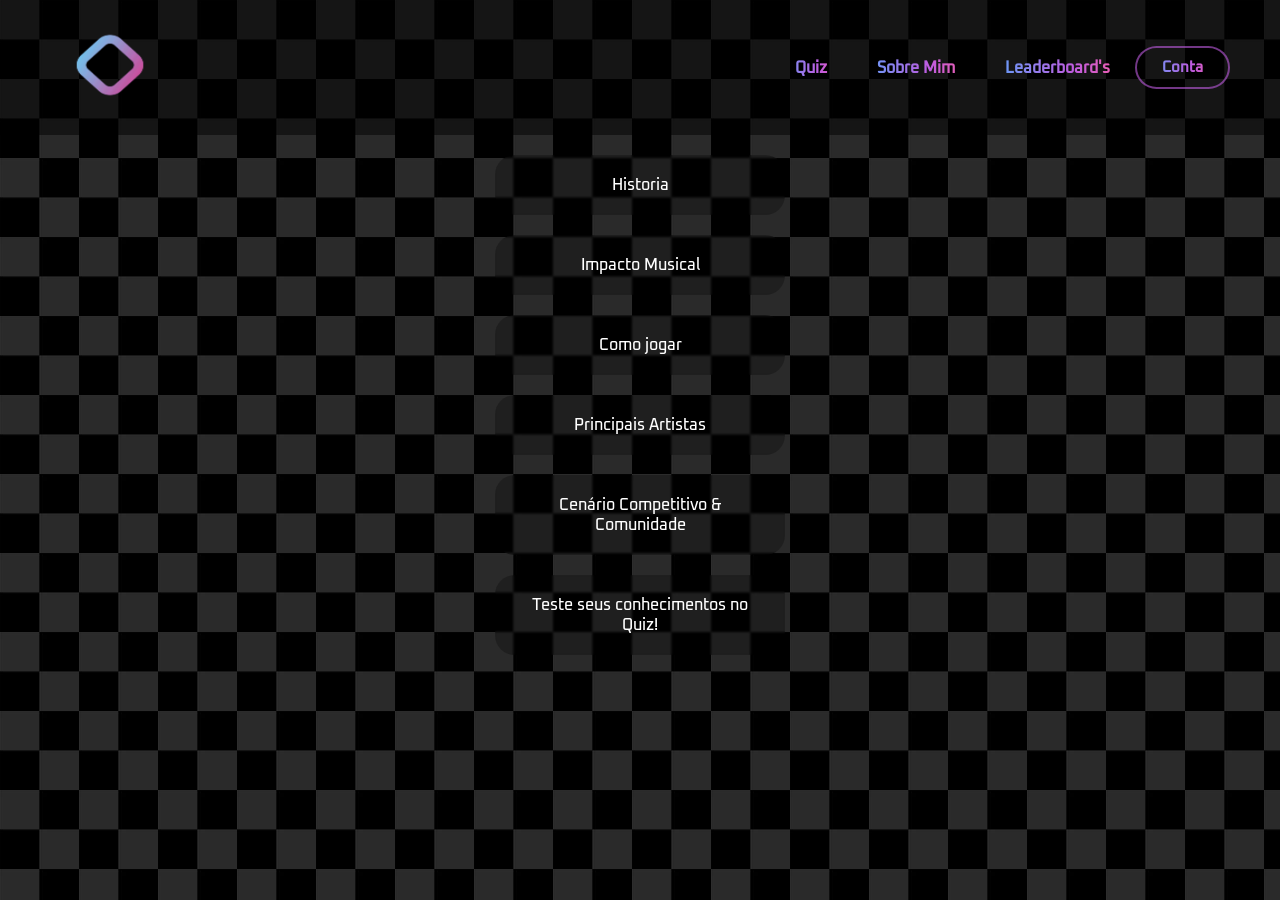
==== public/Index.html @ 98a67154 "Atualizando a página home, fazendo alguns ajustes e adicionando conteudo" ====
<!DOCTYPE html>
<html lang="pt-br">
<head>
    <meta charset="UTF-8">
    <meta name="viewport" content="width=device-width, initial-scale=1.0">
    <title>Home</title>
    <link rel="stylesheet" href="assets/style.css">
</head>
<body class="fundo">
    <!-- Header para facilitar a navegação -->
    <header class="cabecalho">

        <!-- Logo posicionada, oia que coisa linda -->
        <a href="index.html">
             <img src="assets/Imgs/LogoSite.png" alt="Logo sound space" class="logo">
        </a>

        <nav class="menu">
            <a href="Quiz.html" class="destaque-colorido navPadding">Quiz</a>
            <a href="AboutMe.html" class="destaque-colorido navPadding">Sobre Mim</a>
            <a href="LeaderBoard.html" class="destaque-colorido navPadding">Leaderboard's</a>
            <a class="login-button destaque-colorido" href="Conta.html">Conta</a>
        </nav>
    
    </header>

    <br>

    <!-- Titulo da parada, pra ficar lindo -->
     <div class="titulo conteudo">
        <h1 class="destaque-colorido">Jogos rítmicos digitais</h1>
    </div>

    <!-- Div para texto principal -->
    <div class="janela-texto semi-conteudo" style="text-align: center;">
        Historia
        <span class="conteudo">
            <div style="display: flex; text-align: left; text-align: justify;">
                <span style="padding-right: 20px;">
                    <h4 class="destaque-colorido">
                        O Que São Jogos Rítmicos?
                    </h4>
                    <p>
                        O gênero de ação rítmica testa os reflexos musicais do jogador. 
                        O objetivo principal é pressionar botões, tocar instrumentos virtuais ou até mesmo dançar em sincronia exata com a batida da música.
                        Para aumentar a imersão, o gênero inovou ao criar controles especiais em formato de guitarras e baterias, além de tapetes de dança com sensores de pressão. 
                        Hoje, a maioria dos jogos oferece modos multiplayer para competições de pontuação ou bandas cooperativas virtuais. 
                    </p>
                </span>
                 

                <img src="assets/Imgs/doggyGame1.gif" style="width: 200px; height: 168px;">
                
                </div>

            <div style="display: flex; text-align: right; text-align: justify;">

                <img src="assets/Imgs/parappa-the-rappergameplay.gif" style="width: 200px; height: 150px; ">

                <span style="padding-left: 20px;">
                    <h4 class="destaque-colorido">
                        O Início de Tudo (1996 - 1998)
                    </h4>
                    <p>
                        O molde do gênero começou a ganhar vida em 1996 com <b class="destaque-colorido">PaRappa the Rapper</b>. No ano seguinte, a Konami lançou <b class="destaque-colorido">Beatmania</b>, acendendo um mercado emergente no Japão.
                        Foi a divisão musical da empresa, a Bemani, que ditou as regras dos anos seguintes.
                        O maior fenômeno global dessa era foi <b class="destaque-colorido">Dance Dance Revolution</b>(1998), que conquistou os fliperamas do mundo todo e inspirou incontáveis imitações de outras desenvolvedoras.
                    </p>
                </span>

            </div>

            <div style="display: flex; text-align: left; text-align: justify;">

                <span style="padding-right: 20px;">
                    <h4 class="destaque-colorido">
                        O Boom dos Instrumentos (Anos 2000)
                    </h4>
                    <p>
                        Inspirados por jogos japoneses como <b class="destaque-colorido">GuitarFreaks</b>, sucessos ocidentais como <b class="destaque-colorido">Guitar Hero</b> e <b class="destaque-colorido">Rock Band</b> revolucionaram o mercado.
                        Trazendo o rock para os consoles com controles de plástico em formato de instrumentos, eles criaram uma nova fonte de renda para artistas reais. Em 2007, era um dos gêneros mais populares dos videogames.
                        Contudo, em 2009, o excesso de continuações e derivados saturou o mercado, derrubando as vendas pela metade e forçando as franquias a um hiato.   
                    </p>
                </span>

                <img src="assets/Imgs/clone-hero_guittar-hero.gif" style="width: 215px; height: 245px;">

            </div>

            <div style="display: flex; text-align: right;text-align: justify;">

                <img src="assets/Imgs/JustDance_OLX.gif" alt="Description of the GIF" width="250" height="175">   

                <span style="padding-left: 20px;">
                    <h4 class="destaque-colorido">
                        A Nova Geração (2010 - 2015)
                    </h4>
                    <p>
                        Apesar da crise, o mercado encontrou novas formas de expandir.
                        Títulos como <b class="destaque-colorido">Just Dance (Ubisoft)</b> e <b class="destaque-colorido">Dance Central (Harmonix)</b> abandonaram os tapetes físicos e abraçaram os sensores de movimento e câmeras, como o <b class="destaque-colorido">Kinect</b>.
                        Os jogos também adotaram um novo modelo de negócios focado na venda de músicas digitais (DLCs).
                        Com a chegada de uma nova geração de consoles no final de 2015, gigantes como Guitar Hero e Rock Band puderam fazer seu retorno triunfal.
                    </p>
                </span>
            </div>

            <div style="display: flex; text-align: left; text-align: justify;">
                <span style="padding-right: 20px;">
                    <h4 class="destaque-colorido">
                        A Revolução Indie, Mobile e VR (Presente)
                    </h4>
                    <p>
                        Atualmente, os jogos rítmicos não dependem apenas de grandes estúdios.
                        O cenário explodiu nos PCs e celulares graças a títulos independentes e comunidades engajadas que criam seus próprios níveis, como em <b class="destaque-colorido">osu!</b>, <b class="destaque-colorido">Geometry Dash</b> e <b class="destaque-colorido">Friday Night Funkin'</b>.
                        Além disso, a <b class="destaque-colorido">Realidade Virtual (VR)</b> trouxe uma revolução imersiva com <b class="destaque-colorido">Beat Saber</b>, misturando exercício físico intenso, sabres de luz e música eletrônica, provando que o gênero continua mais vivo e inovador do que nunca. 
                    </p>
                </span>

            <img src="assets/Imgs/beatsaber.gif" style="width: 200px; height: 200px;">

            </div>
    </div>

    <br>

    <div class="janela-texto semi-conteudo" style="text-align: center;">
        Impacto Musical
        <span class="conteudo">
            <div style="display: flex; text-align: left; text-align: justify;">
                <span style="padding-right: 20px;">
                    <h4 class="destaque-colorido">
                        Como os Jogos Transformaram a Música
                    </h4>
                    <p>
                        Mais do que testar reflexos, os jogos rítmicos redefiniram a forma como descobrimos e consumimos música. 
                        Eles deixaram de ser apenas uma mídia de entretenimento para se tornarem uma das <b class="destaque-colorido">plataformas de lançamento</b> mais poderosas da indústria fonográfica moderna.
                    </p>
                    </span>

                <img src="assets/Imgs/spingame.gif" style="width: 200px; height: 158px;">
                
                </div>

            <div style="display: flex; text-align: right; text-align: justify;">

                <img src="assets/Imgs/TaikoGame.gif" style="width: 200px; height: 150px; ">

                <span style="padding-left: 20px;">
                    <h4 class="destaque-colorido">
                        O Efeito Catapulta para a Música Eletrônica
                    </h4>
                    <p>
                        Jogos como <b class="destaque-colorido">osu!</b>, <b class="destaque-colorido">Geometry Dash</b> e <b class="destaque-colorido">Beat Saber</b> transformaram produtores independentes em fenômenos globais.
                        A repetição das fases cria uma <b class="destaque-colorido">conexão profunda</b> do jogador com a faixa, alavancando artistas que antes viviam no <b class="destaque-colorido">underground</b>.
                    </p>
                </span>

            </div>

            <div style="display: flex; text-align: left; text-align: justify;">
                <span style="padding-right: 20px;">
                    <h4 class="destaque-colorido">
                        A Ascensão de Novos Gêneros
                    </h4>
                    <p>
                        A busca por níveis mais rápidos e difíceis moldou novos estilos, como o <b class="destaque-colorido">Artcore</b> e o <b class="destaque-colorido">Speedcore</b>. 
                        Hoje, muitos produtores compõem <b class="destaque-colorido">"boss songs"</b> (músicas de chefe) pensando exclusivamente em como elas serão jogadas.    
                    </p>
                    </span>

                <img src="assets/Imgs/MuseDash.gif" style="width: 200px; height: 158px;">
                
                </div>

            <div style="display: flex; text-align: right; text-align: justify;">

                <img src="assets/Imgs/TrueGuittarHero.gif" style="width: 200px; height: 150px; ">

                <span style="padding-left: 20px;">
                    <h4 class="destaque-colorido">
                        O Fenômeno do Rock
                    </h4>
                    <p>
                        Nos anos 2000, franquias como <b class="destaque-colorido">Guitar Hero</b> reviveram o rock clássico.
                        Bandas icônicas, como o <b class="destaque-colorido">Aerosmith</b>, tiveram lucros milionários com os jogos, que apresentaram hinos de décadas passadas a uma geração inteira de jovens.
                    </p>
                </span>

            </div>
        </span>
    </div>

    <br>

    <div class="janela-texto semi-conteudo" style="text-align: center;">
        Como jogar
        <span class="conteudo">
            <div style="display: flex; text-align: left; text-align: justify;">
                <span style="padding-right: 20px;">
                    <h4 class="destaque-colorido">
                        Muitas Formas de Jogar
                    </h4>
                    <p>
                        Os jogos rítmicos eletrônicos não se limitam a apenas um formato, dividindo-se em vários estilos de gameplay. 
                        Existem os <b class="destaque-colorido">VSRGs (Virtual Studio Rhythm Games)</b>, que simulam instrumentos com notas em cascata, como Guitar Hero.
                        O estilo <b class="destaque-colorido">Tapping</b> exige cliques precisos na tela, como em osu!. 
                        Já os <b class="destaque-colorido">Dance & Motion Games</b>, como Just Dance, rastreiam o corpo inteiro. 
                        Por fim, temos a imersão total do <b class="destaque-colorido">VR (Realidade Virtual)</b> com Beat Saber, e a experiência única dos <b class="destaque-colorido">Arcades Specialty</b>, com os botões e painéis complexos de Sound Voltex.
                    </p>
                    </span>

                 

                <img src="assets/Imgs/LogoSite.png" style="width: 200px; height: 158px;">
                
                </div>

            <div style="display: flex; text-align: right; text-align: justify;">

                <img src="assets/Imgs/osu-rhythm-game.gif" style="width: 200px; height: 150px; ">

                <span style="padding-left: 20px;">
                    <h4 class="destaque-colorido">
                        O Básico: Notas e Sincronia
                    </h4>
                    <p>
                        Independentemente do estilo, a mecânica central é quase sempre a mesma: a "leitura" visual.
                        O jogo gera <b class="destaque-colorido">notas (ou alvos)</b> que se movem em direção a uma <b class="destaque-colorido">zona de acerto</b>.
                        O seu objetivo é <b class="destaque-colorido">realizar a ação exigida</b>: seja ela pressionar uma tecla, clicar com o mouse, pisar no tapete ou balançar o controle no momento exato em que a nota cruza essa zona, acompanhando a batida da música.
                    </p>
                </span>

            </div>

            <div style="display: flex; text-align: left; text-align: justify;">

                <span style="padding-right: 20px;">
                    <h4 class="destaque-colorido">
                        Precisão, Combos e Pontuação
                    </h4>
                    <p>
                        Apenas acertar a nota não é o suficiente, a precisão é tudo.
                        O sistema de pontuação avalia a sua <b class="destaque-colorido">exatidão</b>, classificando seus acertos entre "Perfeito", "Bom" ou "Erro" (Miss).
                        Acertar <b class="destaque-colorido">notas consecutivas</b> sem errar constrói o seu Combo, que funciona como um <b class="destaque-colorido">multiplicador de pontos</b>.
                        Em muitos jogos, cometer muitos erros seguidos zera sua barra de vida e resulta em <b class="destaque-colorido">Game Over</b> antes da música acabar.
                    </p>
                </span>

                <img src="assets/Imgs/osumania.gif" style="width: 215px; height: 245px;">

            </div>

            <div style="display: flex; text-align: right;text-align: justify;">

                <img src="assets/Imgs/geometry-dash-dead-locked.gif" alt="Description of the GIF" width="250" height="175">

                <span style="padding-left: 20px;">
                    <h4 class="destaque-colorido">
                        Prática e Memória Muscular
                    </h4>
                    <p>
                        Para dominar um jogo rítmico, a chave é a <b class="destaque-colorido">memória muscular</b> e o <b class="destaque-colorido">reconhecimento de padrões</b>.
                        Nas dificuldades mais altas, a tela enche de notas em <b class="destaque-colorido">velocidades altíssimas</b>, exigindo reflexos que vão além do pensamento consciente.
                        A melhor forma de melhorar é começar devagar, entender o BPM (batidas por minuto) das faixas e <b class="destaque-colorido">praticar repetidamente</b>.
                        A comunidade também tem um papel vital, criando mapas customizados (beatmaps) para treinar <b class="destaque-colorido">habilidades específicas</b> e até mesmo criando mapas muito mais dificeis dos que os o <b class="destaque-colorido">mapset</b> padrão do jogo.
                    </p>
                </span>
            </div>
        </span>
    </div>

    <br>

    <div class="janela-texto semi-conteudo" style="text-align: center;">
        Principais Artistas
        <span class="conteudo">
            <div style="display: flex; text-align: left; text-align: justify;">
                <span style="padding-right: 20px;">
                    <h4 class="destaque-colorido">
                        Camellia
                    </h4>
                    <p>
                        <b class="destaque-colorido">Camellia</b> é indiscutivelmente o "maior pesadelo" dos jogadores de jogos rítmicos.
                        Ele é conhecido por composições absurdamente complexas, de <b class="destaque-colorido">altíssimo BPM</b>, que misturam múltiplos gêneros eletrônicos na mesma faixa.
                        Suas músicas se tornaram os maiores e mais famosos desafios de <b class="destaque-colorido">precisão mecânica</b> em jogos como <b class="destaque-colorido">osu!</b>, <b class="destaque-colorido">Beat Saber</b> entre outros.
                        A busca dos jogadores por superar suas faixas (como <b class="destaque-colorido">"Ghost"</b> e <b class="destaque-colorido">"Exit This Earth's Atomosphere"</b>) o catapultou para o reconhecimento global.
                    </p>
                </span>

                 

                <img src="assets/Imgs/Camellia.png" style="width: 200px; height: 200px;">
                
                </div>

            <div style="display: flex; text-align: right; text-align: justify;">

                <img src="assets/Imgs/XI.jpg" style="width: 200px; height: 200px; ">

                 

                <span style="padding-left: 20px;">
                    <h4 class="destaque-colorido">
                        XI
                    </h4>
                    <p>
                        Original da cena de <b class="destaque-colorido">BMS (Be-Music Source)</b>, <b class="destaque-colorido">xi</b> é o produtor por trás de <b class="destaque-colorido">"FREEDOM DiVE↓"</b>, que é historicamente uma das músicas mais icônicas e temidas de toda a comunidade rítmica.
                        Sua assinatura musical envolve a mistura de <b class="destaque-colorido">arranjos de piano</b> super rápidos (estilo erudito) com batidas pesadas de <b class="destaque-colorido">happy hardcore</b>.
                    </p>
                </span>

            </div>

            <div style="display: flex; text-align: left; text-align: justify;">

                <span style="padding-right: 20px;">
                    <h4 class="destaque-colorido">
                        Waterflame
                    </h4>
                    <p>     
                        Embora <b class="destaque-colorido">Geometry Dash</b> atue como um jogo de plataforma baseada em ritmo, ele possui uma das comunidades musicais mais densas do mundo.
                        <b class="destaque-colorido">Waterflame</b> já tinha uma carreira na era de ouro dos <b class="destaque-colorido">jogos em Flash</b> (como Castle Crashers), mas a inclusão oficial de suas faixas eletrônicas baseadas em <b class="destaque-colorido">chiptune</b> (como "Time Machine" e "Electroman Adventures") o apresentou a dezenas de milhões da nova geração de jogadores.
                    </p>
                </span>
                 

                <img src="assets/Imgs/Waterflame.png" style="width: 200px; height: 200px;">

            </div>

            <div style="display: flex; text-align: right;text-align: justify;">

                <img src="assets/Imgs/t+pazolite.jpg" alt="Description of the GIF" width="200" height="200">

                 

                <span style="padding-left: 20px;">
                    <h4 class="destaque-colorido">
                        t+pazolite
                    </h4>
                    <p>
                        Um dos nomes mais influentes do <b class="destaque-colorido">speedcore</b> e <b class="destaque-colorido">J-core</b> na cena de fliperamas japoneses.
                        As músicas de <b class="destaque-colorido">t+pazolite</b> são famosas por serem caóticas, repletas de <b class="destaque-colorido">samples de vozes</b> e com ritmos propositalmente frenéticos para confundir o jogador.
                    </p>
                </span>
            </div>
        </span>
    </div>

    <br>

    <div class="janela-texto semi-conteudo" style="text-align: center;">
        Cenário Competitivo & Comunidade
        <span class="conteudo">
            <div style="display: flex; text-align: left; text-align: justify;">
                <span style="padding-right: 20px;">
                    <h4 class="destaque-colorido">
                        Como os Jogos Transformaram a Música
                    </h4>
                    <p>
                        A força dos jogos rítmicos vem dos próprios jogadores: uma <b class="destaque-colorido">comunidade apaixonada</b> que cria o conteúdo, organiza os eventos e compete no mais alto nível.     
                    </p>
                    </span>

                <img src="assets/Imgs/YakusaTheIntruder.gif" style="width: 200px; height: 158px;">
                
                </div>

            <div style="display: flex; text-align: right; text-align: justify;">

                <img src="assets/Imgs/Dageskstan.gif" style="width: 200px; height: 150px; ">

                <span style="padding-left: 20px;">
                    <h4 class="destaque-colorido">
                        A Alma do Gênero
                    </h4>
                    <p>
                        A longevidade de vários títulos depende diretamente do <b class="destaque-colorido">conteúdo gerado pelos usuários</b>. 
                        Os <b class="destaque-colorido">"Mappers"</b> são jogadores que sincronizam notas e músicas para criar níveis customizados (<b class="destaque-colorido">beatmaps</b>). 
                        Sem esse trabalho voluntário, a <b class="destaque-colorido">cena independente</b> não existiria.
                    </p>
                </span>

            </div>

            <div style="display: flex; text-align: left; text-align: justify;">
                <span style="padding-right: 20px;">
                    <h4 class="destaque-colorido">
                        E-Sports Globais
                    </h4>
                    <p>
                        O cenário competitivo é um teste extremo de <b class="destaque-colorido">memória muscular</b> e reflexos. 
                        Campeonatos como a <b class="destaque-colorido">osu! World Cup (OWC)</b> funcionam como uma Copa do Mundo, reunindo os melhores jogadores do planeta em transmissões com dezenas de milhares de espectadores.
                    </p>
                    </span>

                <img src="assets/Imgs/DancaGatinhoDanca.gif" style="width: 200px; height: 158px;">
                
                </div>

            <div style="display: flex; text-align: right; text-align: justify;">

                <img src="assets/Imgs/wacca-rhythm-game.gif" style="width: 200px; height: 150px; ">

                <span style="padding-left: 20px;">
                    <h4 class="destaque-colorido">
                        A Cultura Arcade
                    </h4>
                    <p>
                        Enquanto o ocidente joga em PCs e consoles, o Japão manteve a <b class="destaque-colorido">cultura dos fliperamas</b> viva.
                        <b class="destaque-colorido">Cabines imersivas</b> e conectadas em rede, como o <b class="destaque-colorido">Sound Voltex</b>, sustentam campeonatos oficiais gigantescos, como o <b class="destaque-colorido">KAC (Konami Arcade Championship)</b>.
                    </p>
                </span>

            </div>
        </span>
    </div>

    <br>

    <a href="Quiz.html" style="text-decoration: none;">
        <div class="janela-texto semi-conteudo" style="text-align: center;">
            Teste seus conhecimentos no Quiz!
            <span class="conteudo">
                Prove que você aprendeu sobre jogos ritimicos!
            </span>
        </div>
    </a>
</body>
</html>

<script>
</script>
---- public/assets/style.css ----
@font-face {
    font-family: Oxanium;
    src: url(fonts/Oxanium/static/Oxanium-Medium.ttf);
}
/*resets basicos para o site ficar sem as bordinhas ali nos cantos*/
body {
    margin: 0;
    padding: 0;
    box-sizing: border-box;
}

h4 {
    text-align: center;
    width: 100%;        
    display: block;     
}

.fundo {
    background-image: url("Imgs/FundoSite.png");
    font-family: Oxanium;
}

.fundo2 {
    background-image: url("Imgs/Background\ Image.gif");
    font-family: Oxanium;
}

.cabecalho {
    display: flex;
    align-items: center;
    justify-content: space-between; 
    padding: 15px 40px;
    background-color: rgba(0, 0, 0, 0.5); 
}

.logo {
    height: 100px;
    width: 140px;
}

.semi-conteudo {
    padding: 20px;
    color: white;
}

/*classe para centralizar os titulos e dar o efeito de corzinha*/
.titulo {
    text-align: center;
}

.menu {
    display: flex;
    padding: 10px;
    align-items: center;
}

.navPadding {
    padding: 0 25px;
}

.navPadding:hover {
    transition: all 0.5s ease-out;
}

.destaque-colorido {
    /* criando um degrade "de fundo" */
    background-image: linear-gradient(90deg, #4facfe 0%, #bf5ce0 60%, #ff5e98 100%);
    
    /*recortando o fundo, deixando apenas o texto desse retangulo desenhado pelo background image*/
    -webkit-background-clip: text;
    background-clip: text;

    /* Deixando o texto transparente para que fique apenas o coloridinho */
    color: transparent;

    /*deixando a fonte mais grossa para ser mais visivel*/
    font-weight: 1000; 
    
    /*removendo qualquer decoração como por exemplo o azul de um hiperlink*/
    text-decoration: none;

    /*fazendo o fundo ter a mesma largura do texto ali*/
    display: inline-block;
}

.janela-texto {
    display: flex;
    flex-direction: column;
    align-content: center;
    margin: 0 auto;
    background-color: rgba(0, 0, 0, 0.25);

    /*blur para deixar com efeito de "opaco" (Chiquérrimo btw) aqui é quase invisivel devido a ser 1px*/
    backdrop-filter: blur(1px);
    border-radius: 20px;
    min-height: 15px;
    width: 250px;
    overflow: hidden;

    max-width: 50%; 

    transition: all 0.5s ease-out;

}

/*adicionado um efeito quando houver o efeito de "hover" do cursor*/
.janela-texto:hover {

    /* corzinha mais clara para ficar bala*/
    background-color: rgba(255, 255, 255, 0.2);

    /* deixando o blur mais forte para que seja mais visivel o "borrão"*/
    backdrop-filter: blur(5px);
    height: fit-content;
    width: fit-content; 
    font-size: large;
}

.conteudo {
    display: flex;
    justify-content: space-between;
    flex-direction: column;
    max-height: 0;
    opacity: 0;         /* deixando invisivel para esconder o texto */
    overflow: hidden;   /* Escondendo o que sobrar*/
    transition: all 0.5s ease 0.3s; 
    gap: 20px;
}

.conteudo img {
    align-self: center;
}

.janela-texto:hover .conteudo{
    opacity: 1;
    margin-top: 15px;
    max-height: fit-content;
}

.login-button {
    text-decoration: none;
    display: flex;
    align-items: center;
    justify-content: center;

    background-color: rgba(255, 255, 255, 0.1);
    border: 2px solid rgba(191, 92, 224, 0.6);
    border-radius: 25px;
    padding: 10px 25px;
    
    font-size: 15px;
    font-weight: bold;
    /* propriedade a ser alterada | duração até alterar | sentido da alteração EX: indo ou voltando | atraso */
    transition: all 0.3s ease; 
}

.login-button:hover {
    background-color: rgba(191, 92, 224, 0.8);
    border-color: rgba(79, 172, 254, 0.8);
    box-shadow: 0 0 15px rgba(79, 172, 254, 0.3);
    transform: scale(1.05); /* multiplicando o tamanho do item com a classe em +5% */
}

.login-button:active {
    transform: scale(1.05);
}
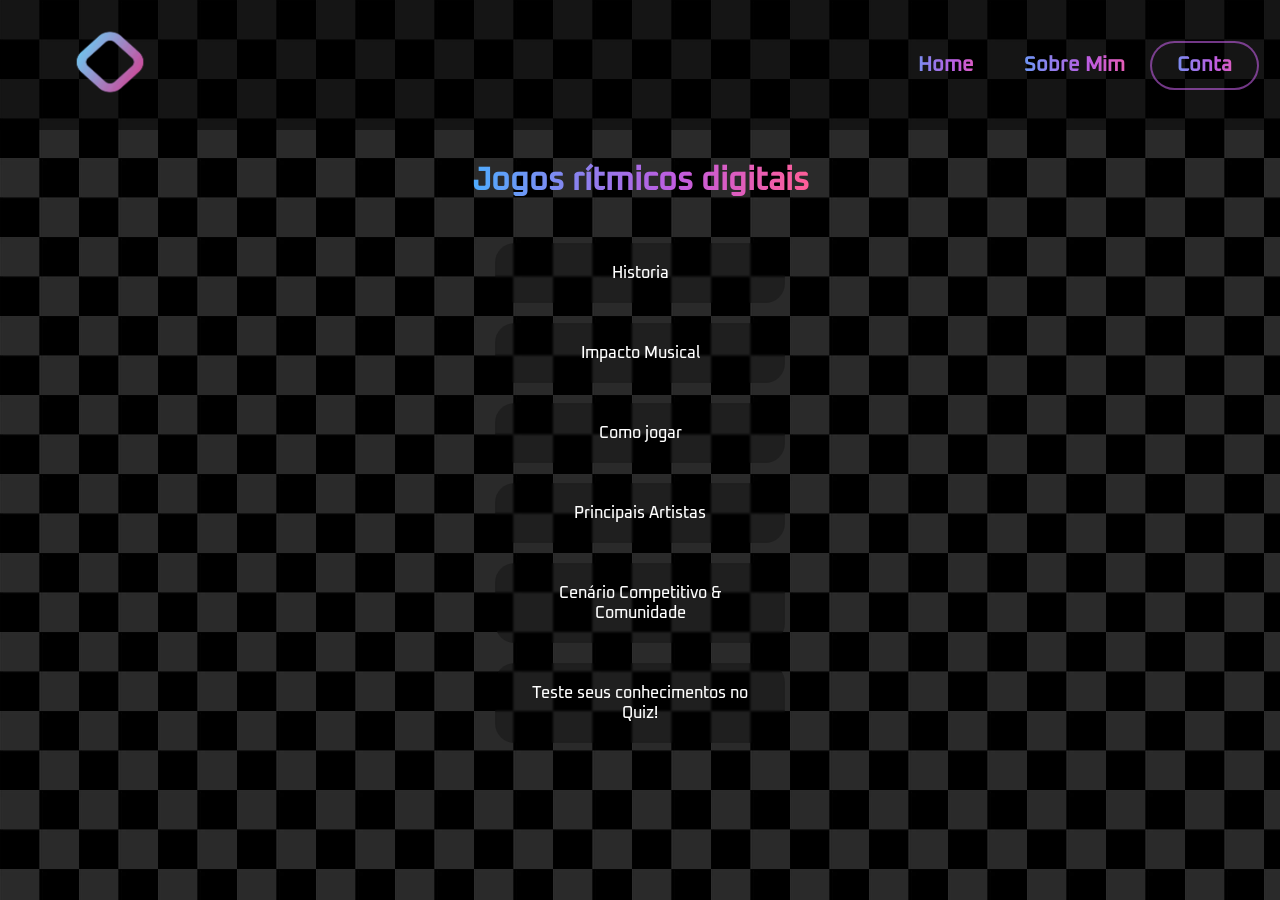
==== commit 1e1489e1: "Atualizando o quiz e preparando para pesado nas dashboards" ====
--- a/public/Index.html
+++ b/public/Index.html
@@ -1,37 +1,35 @@
 <!DOCTYPE html>
 <html lang="pt-br">
+
 <head>
     <meta charset="UTF-8">
     <meta name="viewport" content="width=device-width, initial-scale=1.0">
     <title>Home</title>
     <link rel="stylesheet" href="assets/style.css">
 </head>
+
 <body class="fundo">
-    <!-- Header para facilitar a navegação -->
     <header class="cabecalho">
-
-        <!-- Logo posicionada, oia que coisa linda -->
         <a href="index.html">
-             <img src="assets/Imgs/LogoSite.png" alt="Logo sound space" class="logo">
+            <img src="assets/Imgs/LogoSite.png" alt="Logo sound space" class="logo">
         </a>
 
         <nav class="menu">
-            <a href="Quiz.html" class="destaque-colorido navPadding">Quiz</a>
+            <a href="index.html" class="destaque-colorido navPadding">Home</a>
             <a href="AboutMe.html" class="destaque-colorido navPadding">Sobre Mim</a>
-            <a href="LeaderBoard.html" class="destaque-colorido navPadding">Leaderboard's</a>
             <a class="login-button destaque-colorido" href="Conta.html">Conta</a>
         </nav>
-    
+
     </header>
 
     <br>
-
-    <!-- Titulo da parada, pra ficar lindo -->
-     <div class="titulo conteudo">
+    <div style="height: 100px;">
+
+    </div>
+
+    <div class="titulo semi-conteudo">
         <h1 class="destaque-colorido">Jogos rítmicos digitais</h1>
     </div>
-
-    <!-- Div para texto principal -->
     <div class="janela-texto semi-conteudo" style="text-align: center;">
         Historia
         <span class="conteudo">
@@ -41,17 +39,20 @@
                         O Que São Jogos Rítmicos?
                     </h4>
                     <p>
-                        O gênero de ação rítmica testa os reflexos musicais do jogador. 
-                        O objetivo principal é pressionar botões, tocar instrumentos virtuais ou até mesmo dançar em sincronia exata com a batida da música.
-                        Para aumentar a imersão, o gênero inovou ao criar controles especiais em formato de guitarras e baterias, além de tapetes de dança com sensores de pressão. 
-                        Hoje, a maioria dos jogos oferece modos multiplayer para competições de pontuação ou bandas cooperativas virtuais. 
-                    </p>
-                </span>
-                 
+                        O gênero de ação rítmica testa os reflexos musicais do jogador.
+                        O objetivo principal é pressionar botões, tocar instrumentos virtuais ou até mesmo dançar em
+                        sincronia exata com a batida da música.
+                        Para aumentar a imersão, o gênero inovou ao criar controles especiais em formato de guitarras e
+                        baterias, além de tapetes de dança com sensores de pressão.
+                        Hoje, a maioria dos jogos oferece modos multiplayer para competições de pontuação ou bandas
+                        cooperativas virtuais.
+                    </p>
+                </span>
+
 
                 <img src="assets/Imgs/doggyGame1.gif" style="width: 200px; height: 168px;">
-                
-                </div>
+
+            </div>
 
             <div style="display: flex; text-align: right; text-align: justify;">
 
@@ -62,9 +63,13 @@
                         O Início de Tudo (1996 - 1998)
                     </h4>
                     <p>
-                        O molde do gênero começou a ganhar vida em 1996 com <b class="destaque-colorido">PaRappa the Rapper</b>. No ano seguinte, a Konami lançou <b class="destaque-colorido">Beatmania</b>, acendendo um mercado emergente no Japão.
+                        O molde do gênero começou a ganhar vida em 1996 com <b class="destaque-colorido">PaRappa the
+                            Rapper</b>. No ano seguinte, a Konami lançou <b class="destaque-colorido">Beatmania</b>,
+                        acendendo um mercado emergente no Japão.
                         Foi a divisão musical da empresa, a Bemani, que ditou as regras dos anos seguintes.
-                        O maior fenômeno global dessa era foi <b class="destaque-colorido">Dance Dance Revolution</b>(1998), que conquistou os fliperamas do mundo todo e inspirou incontáveis imitações de outras desenvolvedoras.
+                        O maior fenômeno global dessa era foi <b class="destaque-colorido">Dance Dance
+                            Revolution</b>(1998), que conquistou os fliperamas do mundo todo e inspirou incontáveis
+                        imitações de outras desenvolvedoras.
                     </p>
                 </span>
 
@@ -77,9 +82,14 @@
                         O Boom dos Instrumentos (Anos 2000)
                     </h4>
                     <p>
-                        Inspirados por jogos japoneses como <b class="destaque-colorido">GuitarFreaks</b>, sucessos ocidentais como <b class="destaque-colorido">Guitar Hero</b> e <b class="destaque-colorido">Rock Band</b> revolucionaram o mercado.
-                        Trazendo o rock para os consoles com controles de plástico em formato de instrumentos, eles criaram uma nova fonte de renda para artistas reais. Em 2007, era um dos gêneros mais populares dos videogames.
-                        Contudo, em 2009, o excesso de continuações e derivados saturou o mercado, derrubando as vendas pela metade e forçando as franquias a um hiato.   
+                        Inspirados por jogos japoneses como <b class="destaque-colorido">GuitarFreaks</b>, sucessos
+                        ocidentais como <b class="destaque-colorido">Guitar Hero</b> e <b class="destaque-colorido">Rock
+                            Band</b> revolucionaram o mercado.
+                        Trazendo o rock para os consoles com controles de plástico em formato de instrumentos, eles
+                        criaram uma nova fonte de renda para artistas reais. Em 2007, era um dos gêneros mais populares
+                        dos videogames.
+                        Contudo, em 2009, o excesso de continuações e derivados saturou o mercado, derrubando as vendas
+                        pela metade e forçando as franquias a um hiato.
                     </p>
                 </span>
 
@@ -89,7 +99,7 @@
 
             <div style="display: flex; text-align: right;text-align: justify;">
 
-                <img src="assets/Imgs/JustDance_OLX.gif" alt="Description of the GIF" width="250" height="175">   
+                <img src="assets/Imgs/JustDance_OLX.gif" width="250" height="175">
 
                 <span style="padding-left: 20px;">
                     <h4 class="destaque-colorido">
@@ -97,9 +107,12 @@
                     </h4>
                     <p>
                         Apesar da crise, o mercado encontrou novas formas de expandir.
-                        Títulos como <b class="destaque-colorido">Just Dance (Ubisoft)</b> e <b class="destaque-colorido">Dance Central (Harmonix)</b> abandonaram os tapetes físicos e abraçaram os sensores de movimento e câmeras, como o <b class="destaque-colorido">Kinect</b>.
+                        Títulos como <b class="destaque-colorido">Just Dance (Ubisoft)</b> e <b
+                            class="destaque-colorido">Dance Central (Harmonix)</b> abandonaram os tapetes físicos e
+                        abraçaram os sensores de movimento e câmeras, como o <b class="destaque-colorido">Kinect</b>.
                         Os jogos também adotaram um novo modelo de negócios focado na venda de músicas digitais (DLCs).
-                        Com a chegada de uma nova geração de consoles no final de 2015, gigantes como Guitar Hero e Rock Band puderam fazer seu retorno triunfal.
+                        Com a chegada de uma nova geração de consoles no final de 2015, gigantes como Guitar Hero e Rock
+                        Band puderam fazer seu retorno triunfal.
                     </p>
                 </span>
             </div>
@@ -111,12 +124,18 @@
                     </h4>
                     <p>
                         Atualmente, os jogos rítmicos não dependem apenas de grandes estúdios.
-                        O cenário explodiu nos PCs e celulares graças a títulos independentes e comunidades engajadas que criam seus próprios níveis, como em <b class="destaque-colorido">osu!</b>, <b class="destaque-colorido">Geometry Dash</b> e <b class="destaque-colorido">Friday Night Funkin'</b>.
-                        Além disso, a <b class="destaque-colorido">Realidade Virtual (VR)</b> trouxe uma revolução imersiva com <b class="destaque-colorido">Beat Saber</b>, misturando exercício físico intenso, sabres de luz e música eletrônica, provando que o gênero continua mais vivo e inovador do que nunca. 
-                    </p>
-                </span>
-
-            <img src="assets/Imgs/beatsaber.gif" style="width: 200px; height: 200px;">
+                        O cenário explodiu nos PCs e celulares graças a títulos independentes e comunidades engajadas
+                        que criam seus próprios níveis, como em <b class="destaque-colorido">osu!</b>, <b
+                            class="destaque-colorido">Geometry Dash</b> e <b class="destaque-colorido">Friday Night
+                            Funkin'</b>.
+                        Além disso, a <b class="destaque-colorido">Realidade Virtual (VR)</b> trouxe uma revolução
+                        imersiva com <b class="destaque-colorido">Beat Saber</b>, misturando exercício físico intenso,
+                        sabres de luz e música eletrônica, provando que o gênero continua mais vivo e inovador do que
+                        nunca.
+                    </p>
+                </span>
+
+                <img src="assets/Imgs/beatsaber.gif" style="width: 200px; height: 200px;">
 
             </div>
     </div>
@@ -132,14 +151,17 @@
                         Como os Jogos Transformaram a Música
                     </h4>
                     <p>
-                        Mais do que testar reflexos, os jogos rítmicos redefiniram a forma como descobrimos e consumimos música. 
-                        Eles deixaram de ser apenas uma mídia de entretenimento para se tornarem uma das <b class="destaque-colorido">plataformas de lançamento</b> mais poderosas da indústria fonográfica moderna.
-                    </p>
-                    </span>
+                        Mais do que testar reflexos, os jogos rítmicos redefiniram a forma como descobrimos e consumimos
+                        música.
+                        Eles deixaram de ser apenas uma mídia de entretenimento para se tornarem uma das <b
+                            class="destaque-colorido">plataformas de lançamento</b> mais poderosas da indústria
+                        fonográfica moderna.
+                    </p>
+                </span>
 
                 <img src="assets/Imgs/spingame.gif" style="width: 200px; height: 158px;">
-                
-                </div>
+
+            </div>
 
             <div style="display: flex; text-align: right; text-align: justify;">
 
@@ -150,8 +172,11 @@
                         O Efeito Catapulta para a Música Eletrônica
                     </h4>
                     <p>
-                        Jogos como <b class="destaque-colorido">osu!</b>, <b class="destaque-colorido">Geometry Dash</b> e <b class="destaque-colorido">Beat Saber</b> transformaram produtores independentes em fenômenos globais.
-                        A repetição das fases cria uma <b class="destaque-colorido">conexão profunda</b> do jogador com a faixa, alavancando artistas que antes viviam no <b class="destaque-colorido">underground</b>.
+                        Jogos como <b class="destaque-colorido">osu!</b>, <b class="destaque-colorido">Geometry Dash</b>
+                        e <b class="destaque-colorido">Beat Saber</b> transformaram produtores independentes em
+                        fenômenos globais.
+                        A repetição das fases cria uma <b class="destaque-colorido">conexão profunda</b> do jogador com
+                        a faixa, alavancando artistas que antes viviam no <b class="destaque-colorido">underground</b>.
                     </p>
                 </span>
 
@@ -163,14 +188,16 @@
                         A Ascensão de Novos Gêneros
                     </h4>
                     <p>
-                        A busca por níveis mais rápidos e difíceis moldou novos estilos, como o <b class="destaque-colorido">Artcore</b> e o <b class="destaque-colorido">Speedcore</b>. 
-                        Hoje, muitos produtores compõem <b class="destaque-colorido">"boss songs"</b> (músicas de chefe) pensando exclusivamente em como elas serão jogadas.    
-                    </p>
-                    </span>
+                        A busca por níveis mais rápidos e difíceis moldou novos estilos, como o <b
+                            class="destaque-colorido">Artcore</b> e o <b class="destaque-colorido">Speedcore</b>.
+                        Hoje, muitos produtores compõem <b class="destaque-colorido">"boss songs"</b> (músicas de chefe)
+                        pensando exclusivamente em como elas serão jogadas.
+                    </p>
+                </span>
 
                 <img src="assets/Imgs/MuseDash.gif" style="width: 200px; height: 158px;">
-                
-                </div>
+
+            </div>
 
             <div style="display: flex; text-align: right; text-align: justify;">
 
@@ -181,8 +208,10 @@
                         O Fenômeno do Rock
                     </h4>
                     <p>
-                        Nos anos 2000, franquias como <b class="destaque-colorido">Guitar Hero</b> reviveram o rock clássico.
-                        Bandas icônicas, como o <b class="destaque-colorido">Aerosmith</b>, tiveram lucros milionários com os jogos, que apresentaram hinos de décadas passadas a uma geração inteira de jovens.
+                        Nos anos 2000, franquias como <b class="destaque-colorido">Guitar Hero</b> reviveram o rock
+                        clássico.
+                        Bandas icônicas, como o <b class="destaque-colorido">Aerosmith</b>, tiveram lucros milionários
+                        com os jogos, que apresentaram hinos de décadas passadas a uma geração inteira de jovens.
                     </p>
                 </span>
 
@@ -201,19 +230,24 @@
                         Muitas Formas de Jogar
                     </h4>
                     <p>
-                        Os jogos rítmicos eletrônicos não se limitam a apenas um formato, dividindo-se em vários estilos de gameplay. 
-                        Existem os <b class="destaque-colorido">VSRGs (Virtual Studio Rhythm Games)</b>, que simulam instrumentos com notas em cascata, como Guitar Hero.
-                        O estilo <b class="destaque-colorido">Tapping</b> exige cliques precisos na tela, como em osu!. 
-                        Já os <b class="destaque-colorido">Dance & Motion Games</b>, como Just Dance, rastreiam o corpo inteiro. 
-                        Por fim, temos a imersão total do <b class="destaque-colorido">VR (Realidade Virtual)</b> com Beat Saber, e a experiência única dos <b class="destaque-colorido">Arcades Specialty</b>, com os botões e painéis complexos de Sound Voltex.
-                    </p>
-                    </span>
-
-                 
+                        Os jogos rítmicos eletrônicos não se limitam a apenas um formato, dividindo-se em vários estilos
+                        de gameplay.
+                        Existem os <b class="destaque-colorido">VSRGs (Virtual Studio Rhythm Games)</b>, que simulam
+                        instrumentos com notas em cascata, como Guitar Hero.
+                        O estilo <b class="destaque-colorido">Tapping</b> exige cliques precisos na tela, como em osu!.
+                        Já os <b class="destaque-colorido">Dance & Motion Games</b>, como Just Dance, rastreiam o corpo
+                        inteiro.
+                        Por fim, temos a imersão total do <b class="destaque-colorido">VR (Realidade Virtual)</b> com
+                        Beat Saber, e a experiência única dos <b class="destaque-colorido">Arcades Specialty</b>, com os
+                        botões e painéis complexos de Sound Voltex.
+                    </p>
+                </span>
+
+
 
                 <img src="assets/Imgs/LogoSite.png" style="width: 200px; height: 158px;">
-                
-                </div>
+
+            </div>
 
             <div style="display: flex; text-align: right; text-align: justify;">
 
@@ -225,8 +259,11 @@
                     </h4>
                     <p>
                         Independentemente do estilo, a mecânica central é quase sempre a mesma: a "leitura" visual.
-                        O jogo gera <b class="destaque-colorido">notas (ou alvos)</b> que se movem em direção a uma <b class="destaque-colorido">zona de acerto</b>.
-                        O seu objetivo é <b class="destaque-colorido">realizar a ação exigida</b>: seja ela pressionar uma tecla, clicar com o mouse, pisar no tapete ou balançar o controle no momento exato em que a nota cruza essa zona, acompanhando a batida da música.
+                        O jogo gera <b class="destaque-colorido">notas (ou alvos)</b> que se movem em direção a uma <b
+                            class="destaque-colorido">zona de acerto</b>.
+                        O seu objetivo é <b class="destaque-colorido">realizar a ação exigida</b>: seja ela pressionar
+                        uma tecla, clicar com o mouse, pisar no tapete ou balançar o controle no momento exato em que a
+                        nota cruza essa zona, acompanhando a batida da música.
                     </p>
                 </span>
 
@@ -240,9 +277,12 @@
                     </h4>
                     <p>
                         Apenas acertar a nota não é o suficiente, a precisão é tudo.
-                        O sistema de pontuação avalia a sua <b class="destaque-colorido">exatidão</b>, classificando seus acertos entre "Perfeito", "Bom" ou "Erro" (Miss).
-                        Acertar <b class="destaque-colorido">notas consecutivas</b> sem errar constrói o seu Combo, que funciona como um <b class="destaque-colorido">multiplicador de pontos</b>.
-                        Em muitos jogos, cometer muitos erros seguidos zera sua barra de vida e resulta em <b class="destaque-colorido">Game Over</b> antes da música acabar.
+                        O sistema de pontuação avalia a sua <b class="destaque-colorido">exatidão</b>, classificando
+                        seus acertos entre "Perfeito", "Bom" ou "Erro" (Miss).
+                        Acertar <b class="destaque-colorido">notas consecutivas</b> sem errar constrói o seu Combo, que
+                        funciona como um <b class="destaque-colorido">multiplicador de pontos</b>.
+                        Em muitos jogos, cometer muitos erros seguidos zera sua barra de vida e resulta em <b
+                            class="destaque-colorido">Game Over</b> antes da música acabar.
                     </p>
                 </span>
 
@@ -252,17 +292,22 @@
 
             <div style="display: flex; text-align: right;text-align: justify;">
 
-                <img src="assets/Imgs/geometry-dash-dead-locked.gif" alt="Description of the GIF" width="250" height="175">
+                <img src="assets/Imgs/geometry-dash-dead-locked.gif" width="250" height="175">
 
                 <span style="padding-left: 20px;">
                     <h4 class="destaque-colorido">
                         Prática e Memória Muscular
                     </h4>
                     <p>
-                        Para dominar um jogo rítmico, a chave é a <b class="destaque-colorido">memória muscular</b> e o <b class="destaque-colorido">reconhecimento de padrões</b>.
-                        Nas dificuldades mais altas, a tela enche de notas em <b class="destaque-colorido">velocidades altíssimas</b>, exigindo reflexos que vão além do pensamento consciente.
-                        A melhor forma de melhorar é começar devagar, entender o BPM (batidas por minuto) das faixas e <b class="destaque-colorido">praticar repetidamente</b>.
-                        A comunidade também tem um papel vital, criando mapas customizados (beatmaps) para treinar <b class="destaque-colorido">habilidades específicas</b> e até mesmo criando mapas muito mais dificeis dos que os o <b class="destaque-colorido">mapset</b> padrão do jogo.
+                        Para dominar um jogo rítmico, a chave é a <b class="destaque-colorido">memória muscular</b> e o
+                        <b class="destaque-colorido">reconhecimento de padrões</b>.
+                        Nas dificuldades mais altas, a tela enche de notas em <b class="destaque-colorido">velocidades
+                            altíssimas</b>, exigindo reflexos que vão além do pensamento consciente.
+                        A melhor forma de melhorar é começar devagar, entender o BPM (batidas por minuto) das faixas e
+                        <b class="destaque-colorido">praticar repetidamente</b>.
+                        A comunidade também tem um papel vital, criando mapas customizados (beatmaps) para treinar <b
+                            class="destaque-colorido">habilidades específicas</b> e até mesmo criando mapas muito mais
+                        dificeis dos que os o <b class="destaque-colorido">mapset</b> padrão do jogo.
                     </p>
                 </span>
             </div>
@@ -280,32 +325,45 @@
                         Camellia
                     </h4>
                     <p>
-                        <b class="destaque-colorido">Camellia</b> é indiscutivelmente o "maior pesadelo" dos jogadores de jogos rítmicos.
-                        Ele é conhecido por composições absurdamente complexas, de <b class="destaque-colorido">altíssimo BPM</b>, que misturam múltiplos gêneros eletrônicos na mesma faixa.
-                        Suas músicas se tornaram os maiores e mais famosos desafios de <b class="destaque-colorido">precisão mecânica</b> em jogos como <b class="destaque-colorido">osu!</b>, <b class="destaque-colorido">Beat Saber</b> entre outros.
-                        A busca dos jogadores por superar suas faixas (como <b class="destaque-colorido">"Ghost"</b> e <b class="destaque-colorido">"Exit This Earth's Atomosphere"</b>) o catapultou para o reconhecimento global.
-                    </p>
-                </span>
-
-                 
+                        <b class="destaque-colorido">Camellia</b> é indiscutivelmente o "maior pesadelo" dos jogadores
+                        de jogos rítmicos.
+                        Ele é conhecido por composições absurdamente complexas, de <b
+                            class="destaque-colorido">altíssimo BPM</b>, que misturam múltiplos gêneros eletrônicos na
+                        mesma faixa.
+                        Suas músicas se tornaram os maiores e mais famosos desafios de <b
+                            class="destaque-colorido">precisão mecânica</b> em jogos como <b
+                            class="destaque-colorido">osu!</b>, <b class="destaque-colorido">Beat Saber</b> entre
+                        outros.
+                        A busca dos jogadores por superar suas faixas (como <b class="destaque-colorido">"Ghost"</b> e
+                        <b class="destaque-colorido">"Exit This Earth's Atomosphere"</b>) o catapultou para o
+                        reconhecimento global.
+                    </p>
+                </span>
+
+
 
                 <img src="assets/Imgs/Camellia.png" style="width: 200px; height: 200px;">
-                
-                </div>
+
+            </div>
 
             <div style="display: flex; text-align: right; text-align: justify;">
 
                 <img src="assets/Imgs/XI.jpg" style="width: 200px; height: 200px; ">
 
-                 
+
 
                 <span style="padding-left: 20px;">
                     <h4 class="destaque-colorido">
                         XI
                     </h4>
                     <p>
-                        Original da cena de <b class="destaque-colorido">BMS (Be-Music Source)</b>, <b class="destaque-colorido">xi</b> é o produtor por trás de <b class="destaque-colorido">"FREEDOM DiVE↓"</b>, que é historicamente uma das músicas mais icônicas e temidas de toda a comunidade rítmica.
-                        Sua assinatura musical envolve a mistura de <b class="destaque-colorido">arranjos de piano</b> super rápidos (estilo erudito) com batidas pesadas de <b class="destaque-colorido">happy hardcore</b>.
+                        Original da cena de <b class="destaque-colorido">BMS (Be-Music Source)</b>, <b
+                            class="destaque-colorido">xi</b> é o produtor por trás de <b
+                            class="destaque-colorido">"FREEDOM DiVE↓"</b>, que é historicamente uma das músicas mais
+                        icônicas e temidas de toda a comunidade rítmica.
+                        Sua assinatura musical envolve a mistura de <b class="destaque-colorido">arranjos de piano</b>
+                        super rápidos (estilo erudito) com batidas pesadas de <b class="destaque-colorido">happy
+                            hardcore</b>.
                     </p>
                 </span>
 
@@ -317,12 +375,17 @@
                     <h4 class="destaque-colorido">
                         Waterflame
                     </h4>
-                    <p>     
-                        Embora <b class="destaque-colorido">Geometry Dash</b> atue como um jogo de plataforma baseada em ritmo, ele possui uma das comunidades musicais mais densas do mundo.
-                        <b class="destaque-colorido">Waterflame</b> já tinha uma carreira na era de ouro dos <b class="destaque-colorido">jogos em Flash</b> (como Castle Crashers), mas a inclusão oficial de suas faixas eletrônicas baseadas em <b class="destaque-colorido">chiptune</b> (como "Time Machine" e "Electroman Adventures") o apresentou a dezenas de milhões da nova geração de jogadores.
-                    </p>
-                </span>
-                 
+                    <p>
+                        Embora <b class="destaque-colorido">Geometry Dash</b> atue como um jogo de plataforma baseada em
+                        ritmo, ele possui uma das comunidades musicais mais densas do mundo.
+                        <b class="destaque-colorido">Waterflame</b> já tinha uma carreira na era de ouro dos <b
+                            class="destaque-colorido">jogos em Flash</b> (como Castle Crashers), mas a inclusão oficial
+                        de suas faixas eletrônicas baseadas em <b class="destaque-colorido">chiptune</b> (como "Time
+                        Machine" e "Electroman Adventures") o apresentou a dezenas de milhões da nova geração de
+                        jogadores.
+                    </p>
+                </span>
+
 
                 <img src="assets/Imgs/Waterflame.png" style="width: 200px; height: 200px;">
 
@@ -330,17 +393,20 @@
 
             <div style="display: flex; text-align: right;text-align: justify;">
 
-                <img src="assets/Imgs/t+pazolite.jpg" alt="Description of the GIF" width="200" height="200">
-
-                 
+                <img src="assets/Imgs/t+pazolite.jpg" width="200" height="200">
+
+
 
                 <span style="padding-left: 20px;">
                     <h4 class="destaque-colorido">
                         t+pazolite
                     </h4>
                     <p>
-                        Um dos nomes mais influentes do <b class="destaque-colorido">speedcore</b> e <b class="destaque-colorido">J-core</b> na cena de fliperamas japoneses.
-                        As músicas de <b class="destaque-colorido">t+pazolite</b> são famosas por serem caóticas, repletas de <b class="destaque-colorido">samples de vozes</b> e com ritmos propositalmente frenéticos para confundir o jogador.
+                        Um dos nomes mais influentes do <b class="destaque-colorido">speedcore</b> e <b
+                            class="destaque-colorido">J-core</b> na cena de fliperamas japoneses.
+                        As músicas de <b class="destaque-colorido">t+pazolite</b> são famosas por serem caóticas,
+                        repletas de <b class="destaque-colorido">samples de vozes</b> e com ritmos propositalmente
+                        frenéticos para confundir o jogador.
                     </p>
                 </span>
             </div>
@@ -358,13 +424,15 @@
                         Como os Jogos Transformaram a Música
                     </h4>
                     <p>
-                        A força dos jogos rítmicos vem dos próprios jogadores: uma <b class="destaque-colorido">comunidade apaixonada</b> que cria o conteúdo, organiza os eventos e compete no mais alto nível.     
-                    </p>
-                    </span>
+                        A força dos jogos rítmicos vem dos próprios jogadores: uma <b
+                            class="destaque-colorido">comunidade apaixonada</b> que cria o conteúdo, organiza os eventos
+                        e compete no mais alto nível.
+                    </p>
+                </span>
 
                 <img src="assets/Imgs/YakusaTheIntruder.gif" style="width: 200px; height: 158px;">
-                
-                </div>
+
+            </div>
 
             <div style="display: flex; text-align: right; text-align: justify;">
 
@@ -375,9 +443,12 @@
                         A Alma do Gênero
                     </h4>
                     <p>
-                        A longevidade de vários títulos depende diretamente do <b class="destaque-colorido">conteúdo gerado pelos usuários</b>. 
-                        Os <b class="destaque-colorido">"Mappers"</b> são jogadores que sincronizam notas e músicas para criar níveis customizados (<b class="destaque-colorido">beatmaps</b>). 
-                        Sem esse trabalho voluntário, a <b class="destaque-colorido">cena independente</b> não existiria.
+                        A longevidade de vários títulos depende diretamente do <b class="destaque-colorido">conteúdo
+                            gerado pelos usuários</b>.
+                        Os <b class="destaque-colorido">"Mappers"</b> são jogadores que sincronizam notas e músicas para
+                        criar níveis customizados (<b class="destaque-colorido">beatmaps</b>).
+                        Sem esse trabalho voluntário, a <b class="destaque-colorido">cena independente</b> não
+                        existiria.
                     </p>
                 </span>
 
@@ -389,14 +460,17 @@
                         E-Sports Globais
                     </h4>
                     <p>
-                        O cenário competitivo é um teste extremo de <b class="destaque-colorido">memória muscular</b> e reflexos. 
-                        Campeonatos como a <b class="destaque-colorido">osu! World Cup (OWC)</b> funcionam como uma Copa do Mundo, reunindo os melhores jogadores do planeta em transmissões com dezenas de milhares de espectadores.
-                    </p>
-                    </span>
+                        O cenário competitivo é um teste extremo de <b class="destaque-colorido">memória muscular</b> e
+                        reflexos.
+                        Campeonatos como a <b class="destaque-colorido">osu! World Cup (OWC)</b> funcionam como uma Copa
+                        do Mundo, reunindo os melhores jogadores do planeta em transmissões com dezenas de milhares de
+                        espectadores.
+                    </p>
+                </span>
 
                 <img src="assets/Imgs/DancaGatinhoDanca.gif" style="width: 200px; height: 158px;">
-                
-                </div>
+
+            </div>
 
             <div style="display: flex; text-align: right; text-align: justify;">
 
@@ -407,8 +481,11 @@
                         A Cultura Arcade
                     </h4>
                     <p>
-                        Enquanto o ocidente joga em PCs e consoles, o Japão manteve a <b class="destaque-colorido">cultura dos fliperamas</b> viva.
-                        <b class="destaque-colorido">Cabines imersivas</b> e conectadas em rede, como o <b class="destaque-colorido">Sound Voltex</b>, sustentam campeonatos oficiais gigantescos, como o <b class="destaque-colorido">KAC (Konami Arcade Championship)</b>.
+                        Enquanto o ocidente joga em PCs e consoles, o Japão manteve a <b
+                            class="destaque-colorido">cultura dos fliperamas</b> viva.
+                        <b class="destaque-colorido">Cabines imersivas</b> e conectadas em rede, como o <b
+                            class="destaque-colorido">Sound Voltex</b>, sustentam campeonatos oficiais gigantescos, como
+                        o <b class="destaque-colorido">KAC (Konami Arcade Championship)</b>.
                     </p>
                 </span>
 
@@ -427,6 +504,7 @@
         </div>
     </a>
 </body>
+
 </html>
 
 <script>
--- a/public/assets/style.css
+++ b/public/assets/style.css
@@ -2,7 +2,6 @@
     font-family: Oxanium;
     src: url(fonts/Oxanium/static/Oxanium-Medium.ttf);
 }
-/*resets basicos para o site ficar sem as bordinhas ali nos cantos*/
 body {
     margin: 0;
     padding: 0;
@@ -11,8 +10,12 @@
 
 h4 {
     text-align: center;
-    width: 100%;        
-    display: block;     
+    width: 100%;
+    display: block;
+}
+
+.fonte-padrao {
+    font-size: large;
 }
 
 .fundo {
@@ -28,9 +31,14 @@
 .cabecalho {
     display: flex;
     align-items: center;
-    justify-content: space-between; 
+    justify-content: space-between;
     padding: 15px 40px;
-    background-color: rgba(0, 0, 0, 0.5); 
+    width: 96%;
+    height: 100px;
+    background-color: rgba(0, 0, 0, 0.5);
+    position: fixed;
+    z-index: 100;
+    font-size: 20px;
 }
 
 .logo {
@@ -43,7 +51,6 @@
     color: white;
 }
 
-/*classe para centralizar os titulos e dar o efeito de corzinha*/
 .titulo {
     text-align: center;
 }
@@ -65,7 +72,7 @@
 .destaque-colorido {
     /* criando um degrade "de fundo" */
     background-image: linear-gradient(90deg, #4facfe 0%, #bf5ce0 60%, #ff5e98 100%);
-    
+
     /*recortando o fundo, deixando apenas o texto desse retangulo desenhado pelo background image*/
     -webkit-background-clip: text;
     background-clip: text;
@@ -74,8 +81,8 @@
     color: transparent;
 
     /*deixando a fonte mais grossa para ser mais visivel*/
-    font-weight: 1000; 
-    
+    font-weight: 1000;
+
     /*removendo qualquer decoração como por exemplo o azul de um hiperlink*/
     text-decoration: none;
 
@@ -97,23 +104,28 @@
     width: 250px;
     overflow: hidden;
 
-    max-width: 50%; 
+    max-width: 50%;
 
     transition: all 0.5s ease-out;
 
 }
 
-/*adicionado um efeito quando houver o efeito de "hover" do cursor*/
 .janela-texto:hover {
 
-    /* corzinha mais clara para ficar bala*/
     background-color: rgba(255, 255, 255, 0.2);
-
-    /* deixando o blur mais forte para que seja mais visivel o "borrão"*/
     backdrop-filter: blur(5px);
     height: fit-content;
-    width: fit-content; 
+    width: fit-content;
     font-size: large;
+}
+
+/* Anulando o hover quando a caixa estiver expandida usando a força da Cascata do CSS */
+.janela-texto.expandida:hover {
+    background-color: rgba(0, 0, 0, 0.25);
+    backdrop-filter: blur(1px);
+    height: 350px;
+    width: 600px; 
+    font-size: 24px; 
 }
 
 .conteudo {
@@ -121,9 +133,9 @@
     justify-content: space-between;
     flex-direction: column;
     max-height: 0;
-    opacity: 0;         /* deixando invisivel para esconder o texto */
-    overflow: hidden;   /* Escondendo o que sobrar*/
-    transition: all 0.5s ease 0.3s; 
+    opacity: 0;
+    overflow: hidden;/* esconde o que sobrar*/
+    transition: all 0.5s ease 0.3s;
     gap: 20px;
 }
 
@@ -131,7 +143,7 @@
     align-self: center;
 }
 
-.janela-texto:hover .conteudo{
+.janela-texto:hover .conteudo {
     opacity: 1;
     margin-top: 15px;
     max-height: fit-content;
@@ -147,20 +159,118 @@
     border: 2px solid rgba(191, 92, 224, 0.6);
     border-radius: 25px;
     padding: 10px 25px;
-    
-    font-size: 15px;
+
+    font-size: 20px;
     font-weight: bold;
     /* propriedade a ser alterada | duração até alterar | sentido da alteração EX: indo ou voltando | atraso */
-    transition: all 0.3s ease; 
+    transition: all 0.3s ease;
 }
 
 .login-button:hover {
-    background-color: rgba(191, 92, 224, 0.8);
     border-color: rgba(79, 172, 254, 0.8);
-    box-shadow: 0 0 15px rgba(79, 172, 254, 0.3);
-    transform: scale(1.05); /* multiplicando o tamanho do item com a classe em +5% */
+    transform: scale(1.05);
+    /* multiplicando o tamanho do item com a classe em +5% */
 }
 
 .login-button:active {
     transform: scale(1.05);
+}
+
+.janela-form {
+    display: flex;
+    flex-direction: column;
+    align-content: center;
+    margin: 0 auto;
+    background-color: rgba(0, 0, 0, 0.25);
+    backdrop-filter: blur(5px);
+    border-radius: 20px;
+    width: 500px;
+    max-width: 90%;
+    overflow: hidden;
+    transition: all 0.5s ease-out;
+}
+
+.janela-form:hover {
+    background-color: rgba(0, 0, 0, 0.35);
+    backdrop-filter: blur(3px);
+    transform: scale(1.15);
+}
+
+.input-padrao {
+    color: white;
+    font-family: Oxanium;
+    font-size: 16px;
+
+    width: 80%;
+    padding: 10px;
+    border: 2px solid rgba(191, 92, 224, 0.6);
+    border-radius: 10px;
+
+    background-color: rgba(255, 255, 255, 0.1);
+    transition: all 0.3s ease;
+}
+
+.input-padrao:hover {
+    background-color: rgba(255, 255, 255, 0.2);
+    backdrop-filter: blur(5px);
+    transform: scale(1.05);
+}
+
+.input-padrao::placeholder {
+    color: rgba(255, 255, 255, 0.6);
+}
+
+.input-padrao:focus {
+    border-color: rgba(79, 172, 254, 0.8);
+}
+
+.largura-botao {
+    width: 80%;
+    margin: 0 auto;
+}
+
+#div_mensagem {
+    display: none;
+}
+
+.botao-dificuldade {
+    background-color: rgba(255, 255, 255, 0.1);
+    border: 2px solid rgba(191, 92, 224, 0.6);
+    border-radius: 15px;
+    padding: 10px 20px;
+    font-size: 18px;
+    cursor: pointer;
+    transition: all 0.3s ease;
+}
+
+.botao-dificuldade:hover {
+    background-color: rgba(255, 255, 255, 0.2);
+    border-color: rgba(79, 172, 254, 0.8);
+    transform: scale(1.1);
+    box-shadow: 0 0 15px rgba(79, 172, 254, 0.5);
+}
+
+/* Alterando as cores de brilho de acordo com a dificuldade */
+.botao-dificuldade.normal:hover {
+    border-color: rgba(46, 204, 113, 0.8);
+    box-shadow: 0 0 15px rgba(46, 204, 113, 0.5);
+}
+
+.botao-dificuldade.dificil:hover {
+    border-color: rgba(241, 196, 15, 0.8);
+    box-shadow: 0 0 15px rgba(241, 196, 15, 0.5);
+}
+
+.botao-dificuldade.especialista:hover {
+    border-color: rgba(231, 76, 60, 0.8);
+    box-shadow: 0 0 15px rgba(231, 76, 60, 0.5);
+}
+
+.expandida {
+    height: 350px;
+    max-width: 80%;
+    width: 600px;
+    justify-content: center;
+    font-size: 24px;
+    cursor: default;
 }
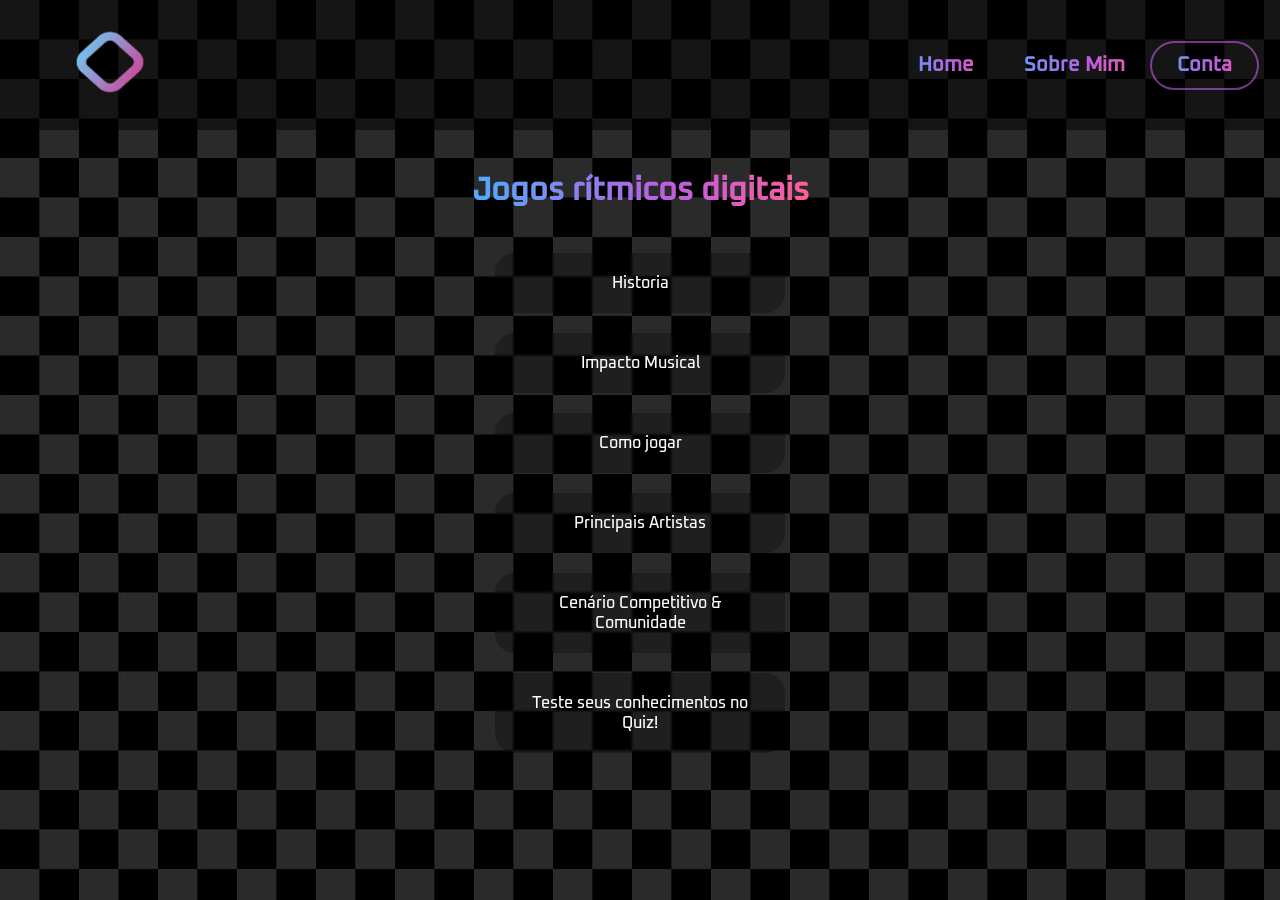
==== commit d6d4a45f: "alterando classes, unificando 3 abas em um uma, melhorando fluxo no site" ====
--- a/public/Index.html
+++ b/public/Index.html
@@ -21,11 +21,6 @@
         </nav>
 
     </header>
-
-    <br>
-    <div style="height: 100px;">
-
-    </div>
 
     <div class="titulo semi-conteudo">
         <h1 class="destaque-colorido">Jogos rítmicos digitais</h1>
--- a/public/assets/style.css
+++ b/public/assets/style.css
@@ -2,9 +2,11 @@
     font-family: Oxanium;
     src: url(fonts/Oxanium/static/Oxanium-Medium.ttf);
 }
+
 body {
     margin: 0;
     padding: 0;
+    padding-top: 130px;
     box-sizing: border-box;
 }
 
@@ -37,8 +39,23 @@
     height: 100px;
     background-color: rgba(0, 0, 0, 0.5);
     position: fixed;
+    top: 0;
+    left: 0;
     z-index: 100;
     font-size: 20px;
+}
+
+.cabecalho2 {
+    display: flex;
+    align-items: center;
+    justify-content: space-between;
+    padding: 15px 40px;
+    width: 96%;
+    height: 100px;
+    background-color: rgba(0, 0, 0, 0.5);
+    font-size: 20px;
+    position: relative;
+    z-index: 10;
 }
 
 .logo {
@@ -119,13 +136,12 @@
     font-size: large;
 }
 
-/* Anulando o hover quando a caixa estiver expandida usando a força da Cascata do CSS */
 .janela-texto.expandida:hover {
     background-color: rgba(0, 0, 0, 0.25);
     backdrop-filter: blur(1px);
     height: 350px;
-    width: 600px; 
-    font-size: 24px; 
+    width: 600px;
+    font-size: 24px;
 }
 
 .conteudo {
@@ -134,7 +150,8 @@
     flex-direction: column;
     max-height: 0;
     opacity: 0;
-    overflow: hidden;/* esconde o que sobrar*/
+    overflow: hidden;
+    /* esconde o que sobrar*/
     transition: all 0.5s ease 0.3s;
     gap: 20px;
 }
@@ -250,7 +267,6 @@
     box-shadow: 0 0 15px rgba(79, 172, 254, 0.5);
 }
 
-/* Alterando as cores de brilho de acordo com a dificuldade */
 .botao-dificuldade.normal:hover {
     border-color: rgba(46, 204, 113, 0.8);
     box-shadow: 0 0 15px rgba(46, 204, 113, 0.5);
@@ -273,4 +289,63 @@
     justify-content: center;
     font-size: 24px;
     cursor: default;
+}
+
+.layout-principal {
+    display: flex;
+    min-height: calc(100vh - 130px);
+}
+
+.barra-lateral {
+    position: fixed;
+    top: 130px;
+    left: 0;
+    height: calc(100vh - 130px);
+    z-index: 1;
+    width: 225px;
+    background-color: rgba(0, 0, 0, 0.4);
+    backdrop-filter: blur(4px);
+    padding: 20px;
+    display: flex;
+    flex-direction: column;
+    justify-content: center;
+    gap: 15px;
+    border-right: 2px solid rgba(191, 92, 224, 0.4);
+}
+
+.conteudo-principal {
+    margin-left: 225px;
+    flex: 1;
+    padding: 30px;
+    display: flex;
+    flex-direction: column;
+    align-items: center;
+}
+
+.link-lateral {
+    display: inline-block;
+    width: 100%;
+    text-align: center;
+    font-size: 20px;
+    padding: 10px;
+    border-radius: 10px;
+}
+
+.link-lateral:hover {
+    transition: all 0.5s;
+    background-color: rgba(255, 255, 255, 0.2);
+    backdrop-filter: blur(5px);
+    transform: scale(1.05);
+}
+
+.caixa-Dash {
+    width: 225px;
+    background-color: rgba(0, 0, 0, 0.4);
+    backdrop-filter: blur(4px);
+    padding: 20px;
+    display: flex;
+    flex-direction: col;
+    justify-content: center;
+    gap: 15px;
+    border-right: 2px solid rgba(191, 92, 224, 0.4);
 }
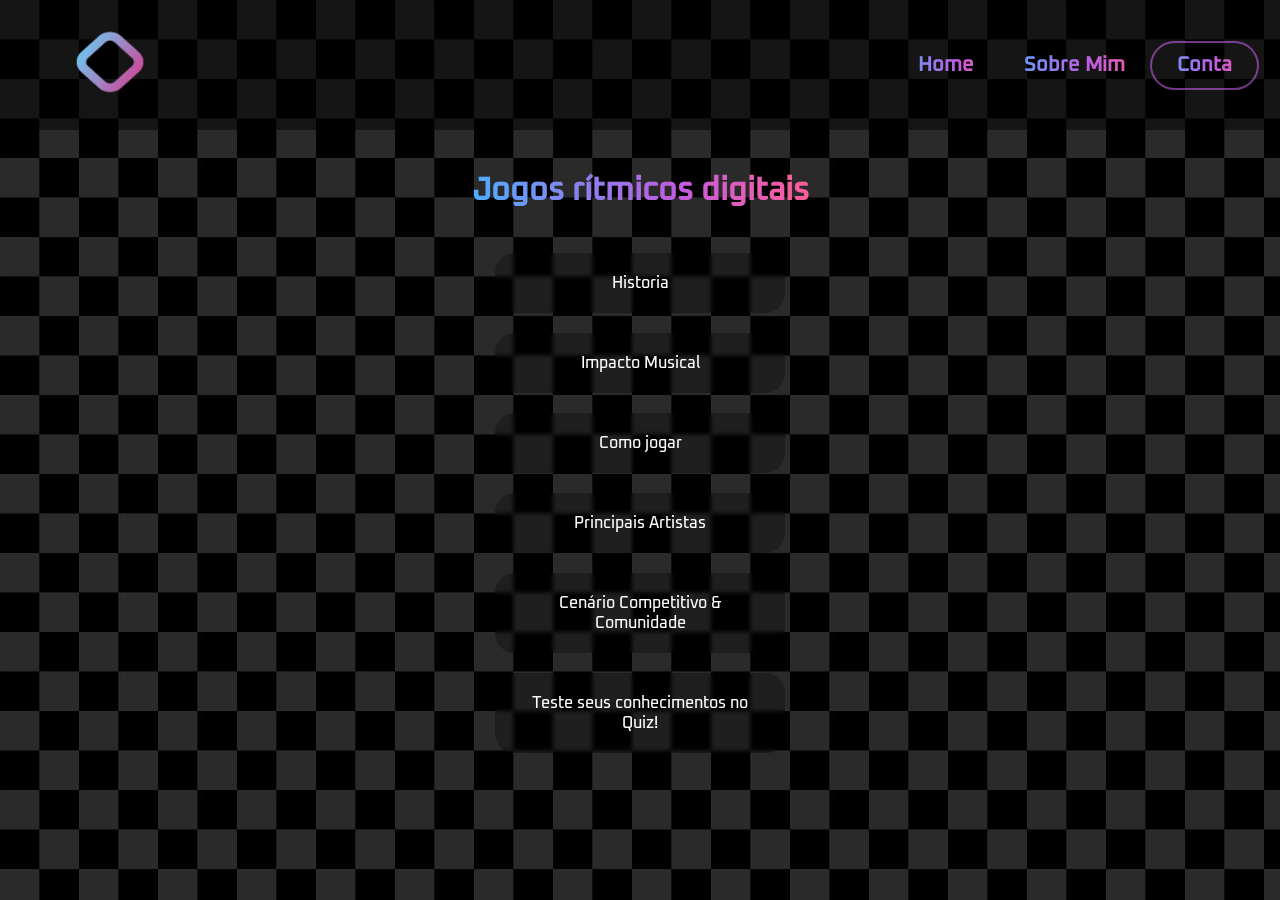
==== commit fb1adcf0: "adicionando "Onclick" nas divs do index e aprimorando a experiencia do Usuario" ====
--- a/public/Index.html
+++ b/public/Index.html
@@ -25,7 +25,7 @@
     <div class="titulo semi-conteudo">
         <h1 class="destaque-colorido">Jogos rítmicos digitais</h1>
     </div>
-    <div class="janela-texto semi-conteudo" style="text-align: center;">
+    <div class="janela-texto semi-conteudo" style="text-align: center;" onclick="alternarCard(this)">
         Historia
         <span class="conteudo">
             <div style="display: flex; text-align: left; text-align: justify;">
@@ -137,7 +137,7 @@
 
     <br>
 
-    <div class="janela-texto semi-conteudo" style="text-align: center;">
+    <div class="janela-texto semi-conteudo" style="text-align: center;" onclick="alternarCard(this)">
         Impacto Musical
         <span class="conteudo">
             <div style="display: flex; text-align: left; text-align: justify;">
@@ -216,7 +216,7 @@
 
     <br>
 
-    <div class="janela-texto semi-conteudo" style="text-align: center;">
+    <div class="janela-texto semi-conteudo" style="text-align: center;" onclick="alternarCard(this)">
         Como jogar
         <span class="conteudo">
             <div style="display: flex; text-align: left; text-align: justify;">
@@ -311,7 +311,7 @@
 
     <br>
 
-    <div class="janela-texto semi-conteudo" style="text-align: center;">
+    <div class="janela-texto semi-conteudo" style="text-align: center;" onclick="alternarCard(this)">
         Principais Artistas
         <span class="conteudo">
             <div style="display: flex; text-align: left; text-align: justify;">
@@ -410,7 +410,7 @@
 
     <br>
 
-    <div class="janela-texto semi-conteudo" style="text-align: center;">
+    <div class="janela-texto semi-conteudo" style="text-align: center;" onclick="alternarCard(this)">
         Cenário Competitivo & Comunidade
         <span class="conteudo">
             <div style="display: flex; text-align: left; text-align: justify;">
@@ -490,7 +490,7 @@
 
     <br>
 
-    <a href="Quiz.html" style="text-decoration: none;">
+    <a href="Conta.html" style="text-decoration: none;">
         <div class="janela-texto semi-conteudo" style="text-align: center;">
             Teste seus conhecimentos no Quiz!
             <span class="conteudo">
@@ -503,4 +503,11 @@
 </html>
 
 <script>
+    function alternarCard(div) {
+        if (div.classList.contains("expandida")) {
+            div.classList.remove("expandida");
+        } else {
+            div.classList.add("expandida");
+        }
+    }
 </script>
--- a/public/assets/style.css
+++ b/public/assets/style.css
@@ -68,6 +68,8 @@
     color: white;
 }
 
+
+
 .titulo {
     text-align: center;
 }
@@ -115,7 +117,7 @@
     background-color: rgba(0, 0, 0, 0.25);
 
     /*blur para deixar com efeito de "opaco" (Chiquérrimo btw) aqui é quase invisivel devido a ser 1px*/
-    backdrop-filter: blur(1px);
+    backdrop-filter: blur(2px);
     border-radius: 20px;
     min-height: 15px;
     width: 250px;
@@ -128,20 +130,9 @@
 }
 
 .janela-texto:hover {
-
-    background-color: rgba(255, 255, 255, 0.2);
-    backdrop-filter: blur(5px);
-    height: fit-content;
-    width: fit-content;
-    font-size: large;
-}
-
-.janela-texto.expandida:hover {
-    background-color: rgba(0, 0, 0, 0.25);
-    backdrop-filter: blur(1px);
-    height: 350px;
-    width: 600px;
-    font-size: 24px;
+    transform: scale(1.05);
+    background-color: rgba(255, 255, 255, 0.125);
+    backdrop-filter: blur(5px); 
 }
 
 .conteudo {
@@ -160,7 +151,22 @@
     align-self: center;
 }
 
-.janela-texto:hover .conteudo {
+.janela-texto.expandida {
+    font-size: 20px;
+    width: fit-content;
+    max-width: 62.5%;
+    height: fit-content;
+    overflow: hidden;
+    background-color: rgba(255, 255, 255, 0.2);
+    backdrop-filter: blur(5px);
+    cursor: default;
+}
+
+.janela-texto.expandida:hover {
+    transform: scale(1.0125);
+}
+
+.janela-texto.expandida .conteudo {
     opacity: 1;
     margin-top: 15px;
     max-height: fit-content;
@@ -282,14 +288,7 @@
     box-shadow: 0 0 15px rgba(231, 76, 60, 0.5);
 }
 
-.expandida {
-    height: 350px;
-    max-width: 80%;
-    width: 600px;
-    justify-content: center;
-    font-size: 24px;
-    cursor: default;
-}
+
 
 .layout-principal {
     display: flex;
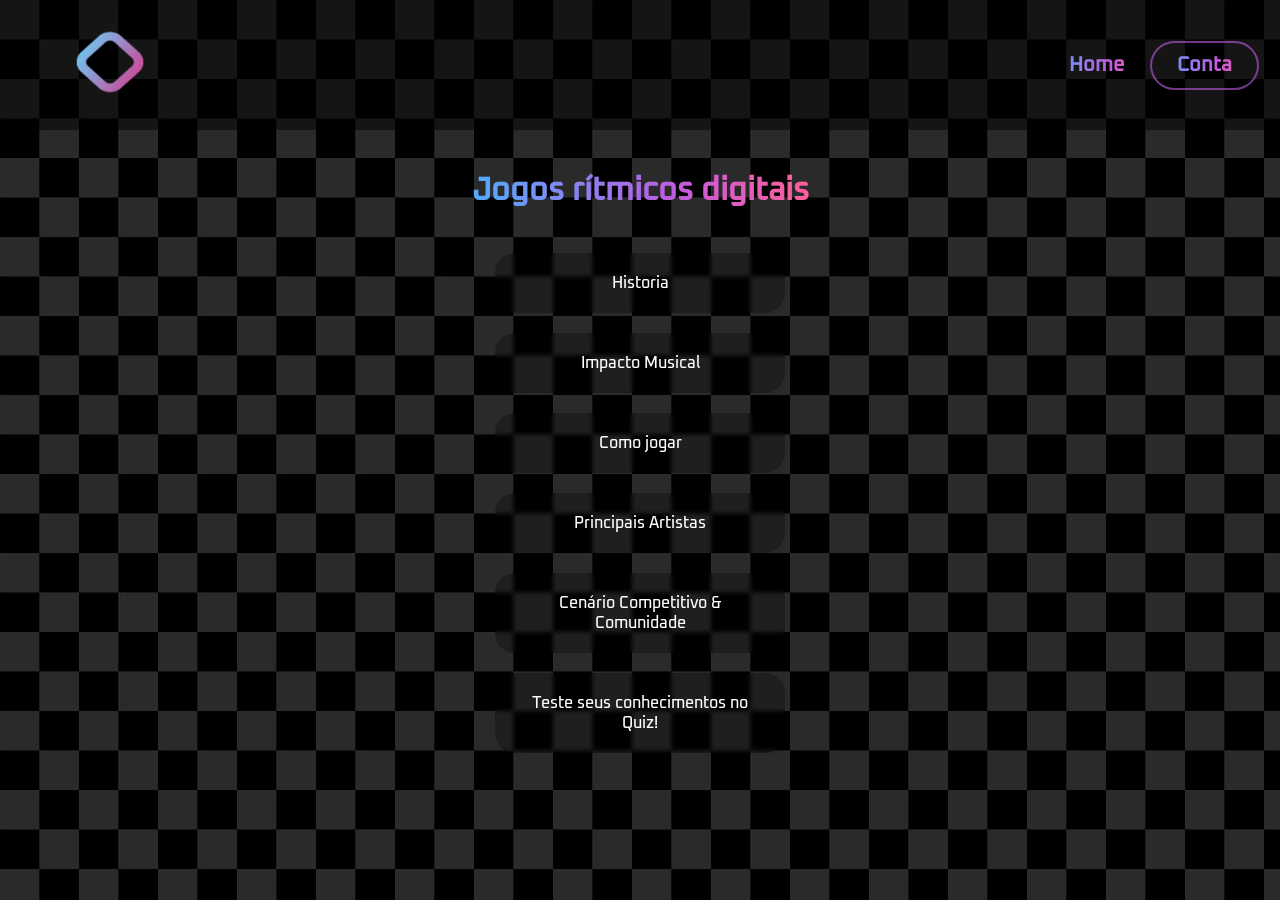
==== commit 2ed8aea9: "terminando de remover o sobre mim" ====
--- a/public/Index.html
+++ b/public/Index.html
@@ -5,18 +5,18 @@
     <meta charset="UTF-8">
     <meta name="viewport" content="width=device-width, initial-scale=1.0">
     <title>Home</title>
-    <link rel="stylesheet" href="assets/style.css">
+    <link rel="stylesheet" href="css/style.css">
 </head>
 
 <body class="fundo">
     <header class="cabecalho">
         <a href="index.html">
-            <img src="assets/Imgs/LogoSite.png" alt="Logo sound space" class="logo">
+            <img src="assets\Imgs\LogoSite.png" alt="Logo sound space" class="logo">
+            
         </a>
 
         <nav class="menu">
             <a href="index.html" class="destaque-colorido navPadding">Home</a>
-            <a href="AboutMe.html" class="destaque-colorido navPadding">Sobre Mim</a>
             <a class="login-button destaque-colorido" href="Conta.html">Conta</a>
         </nav>
 
--- a/public/css/style.css
+++ b/public/css/style.css
@@ -0,0 +1,604 @@
+@font-face {
+    font-family: Oxanium;
+    src: url(../assets/fonts/Oxanium/static/Oxanium-Medium.ttf);
+}
+
+body {
+    margin: 0;
+    padding: 0;
+    padding-top: 130px;
+    box-sizing: border-box;
+}
+
+h4 {
+    text-align: center;
+    width: 100%;
+    display: block;
+}
+
+.fonte-padrao {
+    font-size: large;
+}
+
+.fundo {
+    background-image: url("../assets/Imgs/FundoSite.png");
+    font-family: Oxanium;
+}
+
+.fundo2 {
+    background-image: url("../assets/Imgs/Background Image.gif");
+    font-family: Oxanium;
+}
+
+.cabecalho {
+    display: flex;
+    align-items: center;
+    justify-content: space-between;
+    padding: 15px 40px;
+    width: 96%;
+    height: 100px;
+    background-color: rgba(0, 0, 0, 0.5);
+    position: fixed;
+    top: 0;
+    left: 0;
+    z-index: 100;
+    font-size: 20px;
+}
+
+.cabecalho2 {
+    display: flex;
+    align-items: center;
+    justify-content: space-between;
+    padding: 15px 40px;
+    width: 96%;
+    height: 100px;
+    background-color: rgba(0, 0, 0, 0.5);
+    font-size: 20px;
+    position: relative;
+    z-index: 10;
+}
+
+.logo {
+    height: 100px;
+    width: 140px;
+}
+
+.semi-conteudo {
+    padding: 20px;
+    color: white;
+}
+
+
+
+.titulo {
+    text-align: center;
+}
+
+.menu {
+    display: flex;
+    padding: 10px;
+    align-items: center;
+}
+
+.navPadding {
+    padding: 0 25px;
+}
+
+.navPadding:hover {
+    transition: all 0.5s ease-out;
+}
+
+.destaque-colorido {
+    /* criando um degrade "de fundo" */
+    background-image: linear-gradient(90deg, #4facfe 0%, #bf5ce0 60%, #ff5e98 100%);
+
+    /*recortando o fundo, deixando apenas o texto desse retangulo desenhado pelo background image*/
+    -webkit-background-clip: text;
+    background-clip: text;
+
+    /* Deixando o texto transparente para que fique apenas o coloridinho */
+    color: transparent;
+
+    /*deixando a fonte mais grossa para ser mais visivel*/
+    font-weight: 1000;
+
+    /*removendo qualquer decoração como por exemplo o azul de um hiperlink*/
+    text-decoration: none;
+
+    /*fazendo o fundo ter a mesma largura do texto ali*/
+    display: inline-block;
+}
+
+.janela-texto {
+    display: flex;
+    flex-direction: column;
+    align-content: center;
+    margin: 0 auto;
+    background-color: rgba(0, 0, 0, 0.25);
+
+    /*blur para deixar com efeito de "opaco" (Chiquérrimo btw) aqui é quase invisivel devido a ser 1px*/
+    backdrop-filter: blur(2px);
+    border-radius: 20px;
+    min-height: 15px;
+    width: 250px;
+    overflow: hidden;
+
+    max-width: 50%;
+
+    transition: all 0.5s ease-out;
+}
+
+.janela-texto:hover {
+    transform: scale(1.05);
+    background-color: rgba(255, 255, 255, 0.125);
+    backdrop-filter: blur(5px); 
+}
+
+.jogo-container{
+    display: flex;
+    flex-direction: column;
+    align-content: center;
+    margin: 0 auto;
+    background-color: rgba(0, 0, 0, 0.35);
+
+    /*blur para deixar com efeito de "opaco" (Chiquérrimo btw) aqui é quase invisivel devido a ser 1px*/
+    backdrop-filter: blur(2px);
+    border-radius: 20px;
+    min-height: 15px;
+    width: 50%;
+    overflow: hidden;
+
+    max-width: 75%;
+
+    transition: all 0.5s ease-out;
+
+}
+
+.jogo-container:hover{
+    transform: scale(1.05);
+    background-color: rgba(0, 0, 0, 0.25);
+    backdrop-filter: blur(5px); 
+}
+
+
+
+.conteudo {
+    display: flex;
+    justify-content: space-between;
+    flex-direction: column;
+    max-height: 0;
+    opacity: 0;
+    overflow: hidden;
+    /* esconde o que sobrar*/
+    transition: all 0.5s ease 0.3s;
+    gap: 20px;
+}
+
+.conteudo img {
+    align-self: center;
+}
+
+.janela-texto.expandida {
+    font-size: 20px;
+    width: fit-content;
+    width: 40%;
+    height: 50%;
+    max-height: 50%;
+    max-width: 62.5%;
+    height: fit-content;
+    overflow: hidden;
+    background-color: rgba(0, 0, 0, 0.15);
+    backdrop-filter: blur(5px);
+    cursor: default;
+}
+
+.janela-texto.expandida:hover {
+    transform: scale(1.0125);
+    background-color: rgba(0, 0, 0, 0.3);
+}
+
+.janela-texto.expandida .conteudo {
+    opacity: 1;
+    margin-top: 15px;
+    max-height: fit-content;
+}
+
+.login-button {
+    text-decoration: none;
+    display: flex;
+    align-items: center;
+    justify-content: center;
+
+    background-color: rgba(255, 255, 255, 0.1);
+    border: 2px solid rgba(191, 92, 224, 0.6);
+    border-radius: 25px;
+    padding: 10px 25px;
+
+    font-size: 20px;
+    font-weight: bold;
+    /* propriedade a ser alterada | duração até alterar | sentido da alteração EX: indo ou voltando | atraso */
+    transition: all 0.3s ease;
+}
+
+.login-button:hover {
+    border-color: rgba(79, 172, 254, 0.8);
+    transform: scale(1.05);
+    /* multiplicando o tamanho do item com a classe em +5% */
+}
+
+.login-button:active {
+    transform: scale(1.05);
+}
+
+.janela-form {
+    display: flex;
+    flex-direction: column;
+    align-content: center;
+    margin: 0 auto;
+    background-color: rgba(0, 0, 0, 0.25);
+    backdrop-filter: blur(5px);
+    border-radius: 20px;
+    width: 500px;
+    max-width: 90%;
+    overflow: hidden;
+    transition: all 0.5s ease-out;
+}
+
+.janela-form:hover {
+    background-color: rgba(0, 0, 0, 0.35);
+    backdrop-filter: blur(3px);
+    transform: scale(1.15);
+}
+
+.input-padrao {
+    color: white;
+    font-family: Oxanium;
+    font-size: 16px;
+
+    width: 80%;
+    padding: 10px;
+    border: 2px solid rgba(191, 92, 224, 0.6);
+    border-radius: 10px;
+
+    background-color: rgba(255, 255, 255, 0.1);
+    transition: all 0.3s ease;
+}
+
+.input-padrao:hover {
+    background-color: rgba(255, 255, 255, 0.2);
+    backdrop-filter: blur(5px);
+    transform: scale(1.05);
+}
+
+.input-padrao::placeholder {
+    color: rgba(255, 255, 255, 0.6);
+}
+
+.input-padrao:focus {
+    border-color: rgba(79, 172, 254, 0.8);
+}
+
+.largura-botao {
+    width: 80%;
+    margin: 0 auto;
+}
+
+#div_mensagem {
+    display: none;
+}
+
+.botao-dificuldade {
+    background-color: rgba(255, 255, 255, 0.1);
+    border: 2px solid rgba(191, 92, 224, 0.6);
+    border-radius: 15px;
+    padding: 10px 20px;
+    font-size: 18px;
+    cursor: pointer;
+    transition: all 0.3s ease;
+}
+
+.botao-dificuldade:hover {
+    background-color: rgba(255, 255, 255, 0.2);
+    border-color: rgba(79, 172, 254, 0.8);
+    transform: scale(1.1);
+    box-shadow: 0 0 15px rgba(79, 172, 254, 0.5);
+}
+
+.botao-dificuldade.normal:hover {
+    border-color: rgba(46, 204, 113, 0.8);
+    box-shadow: 0 0 15px rgba(46, 204, 113, 0.5);
+}
+
+.botao-dificuldade.dificil:hover {
+    border-color: rgba(241, 196, 15, 0.8);
+    box-shadow: 0 0 15px rgba(241, 196, 15, 0.5);
+}
+
+.botao-dificuldade.especialista:hover {
+    border-color: rgba(231, 76, 60, 0.8);
+    box-shadow: 0 0 15px rgba(231, 76, 60, 0.5);
+}
+
+
+
+.layout-principal {
+    display: flex;
+    min-height: calc(100vh - 130px);
+}
+
+.barra-lateral {
+    position: fixed;
+    top: 130px;
+    left: 0;
+    height: calc(100vh - 130px);
+    z-index: 1;
+    width: 225px;
+    background-color: rgba(0, 0, 0, 0.4);
+    backdrop-filter: blur(4px);
+    padding: 20px;
+    display: flex;
+    flex-direction: column;
+    justify-content: center;
+    gap: 15px;
+    border-right: 2px solid rgba(191, 92, 224, 0.4);
+}
+
+.conteudo-principal {
+    margin-left: 225px;
+    flex: 1;
+    padding: 30px;
+    display: flex;
+    flex-direction: column;
+    align-items: center;
+}
+
+.link-lateral {
+    display: inline-block;
+    width: 100%;
+    text-align: center;
+    font-size: 20px;
+    padding: 10px;
+    border-radius: 10px;
+}
+
+.link-lateral:hover {
+    transition: all 0.5s;
+    background-color: rgba(255, 255, 255, 0.2);
+    backdrop-filter: blur(5px);
+    transform: scale(1.05);
+}
+
+.filtros-ranking {
+    display: flex;
+    gap: 12px;
+    justify-content: center;
+    flex-wrap: wrap;
+    margin-bottom: 20px;
+}
+
+.filtro-button {
+    font-family: Oxanium;
+    font-size: 16px;
+    font-weight: bold;
+    padding: 10px 28px;
+    border: 2px solid rgba(191, 92, 224, 0.5);
+    border-radius: 25px;
+    background-color: rgba(255, 255, 255, 0.08);
+    color: rgba(255, 255, 255, 0.7);
+    transition: all 0.35s ease;
+}
+
+.filtro-button:hover {
+    background-color: rgba(255, 255, 255, 0.15);
+    border-color: rgba(79, 172, 254, 0.8);
+    color: white;
+    transform: scale(1.067);
+    box-shadow: 0 0 18px rgba(79, 172, 254, 0.35);
+}
+
+.filtro-button.ativo {
+    background: linear-gradient(135deg, rgba(79, 172, 254, 0.25), rgba(191, 92, 224, 0.25));
+    border-color: rgba(79, 172, 254, 1);
+    color: white;
+    box-shadow: 0 0 20px rgba(79, 172, 254, 0.4);
+}
+
+.ranking-painel {
+    width: 90%;
+    max-width: 900px;
+    background-color: rgba(0, 0, 0, 0.35);
+    backdrop-filter: blur(6px);
+    border-radius: 20px;
+    border: 1px solid rgba(191, 92, 224, 0.3);
+    padding: 30px;
+    transition: all 0.4s ease;
+}
+
+.ranking-painel:hover {
+    background-color: rgba(0, 0, 0, 0.45);
+    border-color: rgba(79, 172, 254, 0.5);
+}
+
+.tabela-ranking {
+    width: 100%;
+    color: white;
+}
+
+.ranking-header, .ranking-row {
+    display: flex;
+    align-items: center;
+    width: 100%;
+}
+
+.ranking-header {
+    border-bottom: 2px solid rgba(191, 92, 224, 0.5);
+    padding-bottom: 14px;
+}
+
+.col {
+    flex: 1;
+    text-align: center;
+    padding: 12px 10px;
+}
+
+.ranking-header .col {
+    font-size: 15px;
+    text-transform: uppercase;
+    letter-spacing: 1px;
+    color: rgba(255, 255, 255, 0.6);
+    font-weight: bold;
+}
+
+.ranking-row {
+    border-bottom: 1px solid rgba(255, 255, 255, 0.07);
+    transition: all 0.3s ease;
+}
+
+.ranking-row:hover {
+    background-color: rgba(255, 255, 255, 0.08);
+}
+
+.ranking-ouro {
+    background: linear-gradient(90deg, rgba(255, 215, 0, 0.12), transparent);
+    border-left: 3px solid rgba(255, 215, 0, 0.7);
+}
+
+.ranking-ouro .ranking-posicao {
+    color: #ffd700;
+    font-weight: bold;
+    font-size: 20px;
+}
+
+.ranking-prata {
+    background: linear-gradient(90deg, rgba(192, 192, 192, 0.1), transparent);
+    border-left: 3px solid rgba(192, 192, 192, 0.6);
+}
+
+.ranking-prata .ranking-posicao {
+    color: #c0c0c0;
+    font-weight: bold;
+    font-size: 18px;
+}
+
+.ranking-bronze {
+    background: linear-gradient(90deg, rgba(205, 127, 50, 0.1), transparent);
+    border-left: 3px solid rgba(205, 127, 50, 0.6);
+}
+
+.ranking-bronze .ranking-posicao {
+    color: #cd7f32;
+    font-weight: bold;
+    font-size: 18px;
+}
+
+.ranking-posicao {
+    font-weight: bold;
+    min-width: 40px;
+}
+
+.ranking-vazio {
+    text-align: center;
+    color: rgba(255, 255, 255, 0.4);
+    padding: 40px;
+    font-size: 18px;
+}
+
+.kpi-row {
+    display: grid;
+    grid-template-columns: repeat(4, 1fr);
+    gap: 16px;
+    width: 100%;
+    max-width: 1100px;
+    margin-bottom: 28px;
+}
+
+.chartjs-grid {
+    display: grid;
+    grid-template-columns: 1fr 1fr;
+    gap: 20px;
+    width: 100%;
+    max-width: 1100px;
+}
+
+.kpi-valor {
+    font-size: 30px;
+    font-weight: bold;
+    transition: all 0.15s ease-out;
+}
+
+.kpi-valor:hover {
+    background-image: linear-gradient(90deg, #4facfe 0%, #bf5ce0 60%, #ff5e98 100%);
+    -webkit-background-clip: text;
+    background-clip: text;
+    color: transparent;
+    font-weight: 1000;
+    display: inline-block;
+    transform: scale(1.10);
+}
+
+.kpi-texto {
+    font-size: 13px;
+    text-transform: uppercase;
+    letter-spacing: 1px;
+    color: #4facfe;
+    display: block;
+    margin-bottom: 6px;
+}
+
+.kpi-texto.roxo {
+    color: #bf5ce0;
+}
+
+.card-neon {
+    background-color: rgba(0, 0, 0, 0.55);
+    border: 2px solid #4facfe;
+    border-radius: 12px;
+    padding: 20px 22px;
+    color: white;
+    box-shadow: 0 0 15px rgba(79, 172, 254, 0.35);
+    transition: all 0.15s ease-out;
+}
+
+.card-neon:hover {
+    /* transform com translate(X ou Y) move a posição do objeto para + ou -*/
+    transform: translateY(-3px);
+    transform: scale(1.025);
+    box-shadow: 0 0 25px rgba(79, 172, 254, 0.5);
+}
+
+.card-neon.roxo {
+    border-color: #bf5ce0;
+    box-shadow: 0 0 15px rgba(191, 92, 224, 0.35);
+}
+
+.card-neon.roxo:hover {
+    box-shadow: 0 0 25px rgba(191, 92, 224, 0.5);
+}
+
+.card-chart {
+    min-height: 380px;
+    display: flex;
+    flex-direction: column;
+}
+
+.titulo-chart {
+    font-size: 13px;
+    margin-bottom: 12px;
+    letter-spacing: 1px;
+    text-transform: uppercase;
+    color: #4facfe;
+}
+
+.titulo-chart.roxo {
+    color: #bf5ce0;
+}
+
+.caixa-chart{
+    flex-grow: 1;
+    position: relative;
+}
+
+.mensagem-titulo {
+    color: white;
+    font-size: xx-large;
+}
